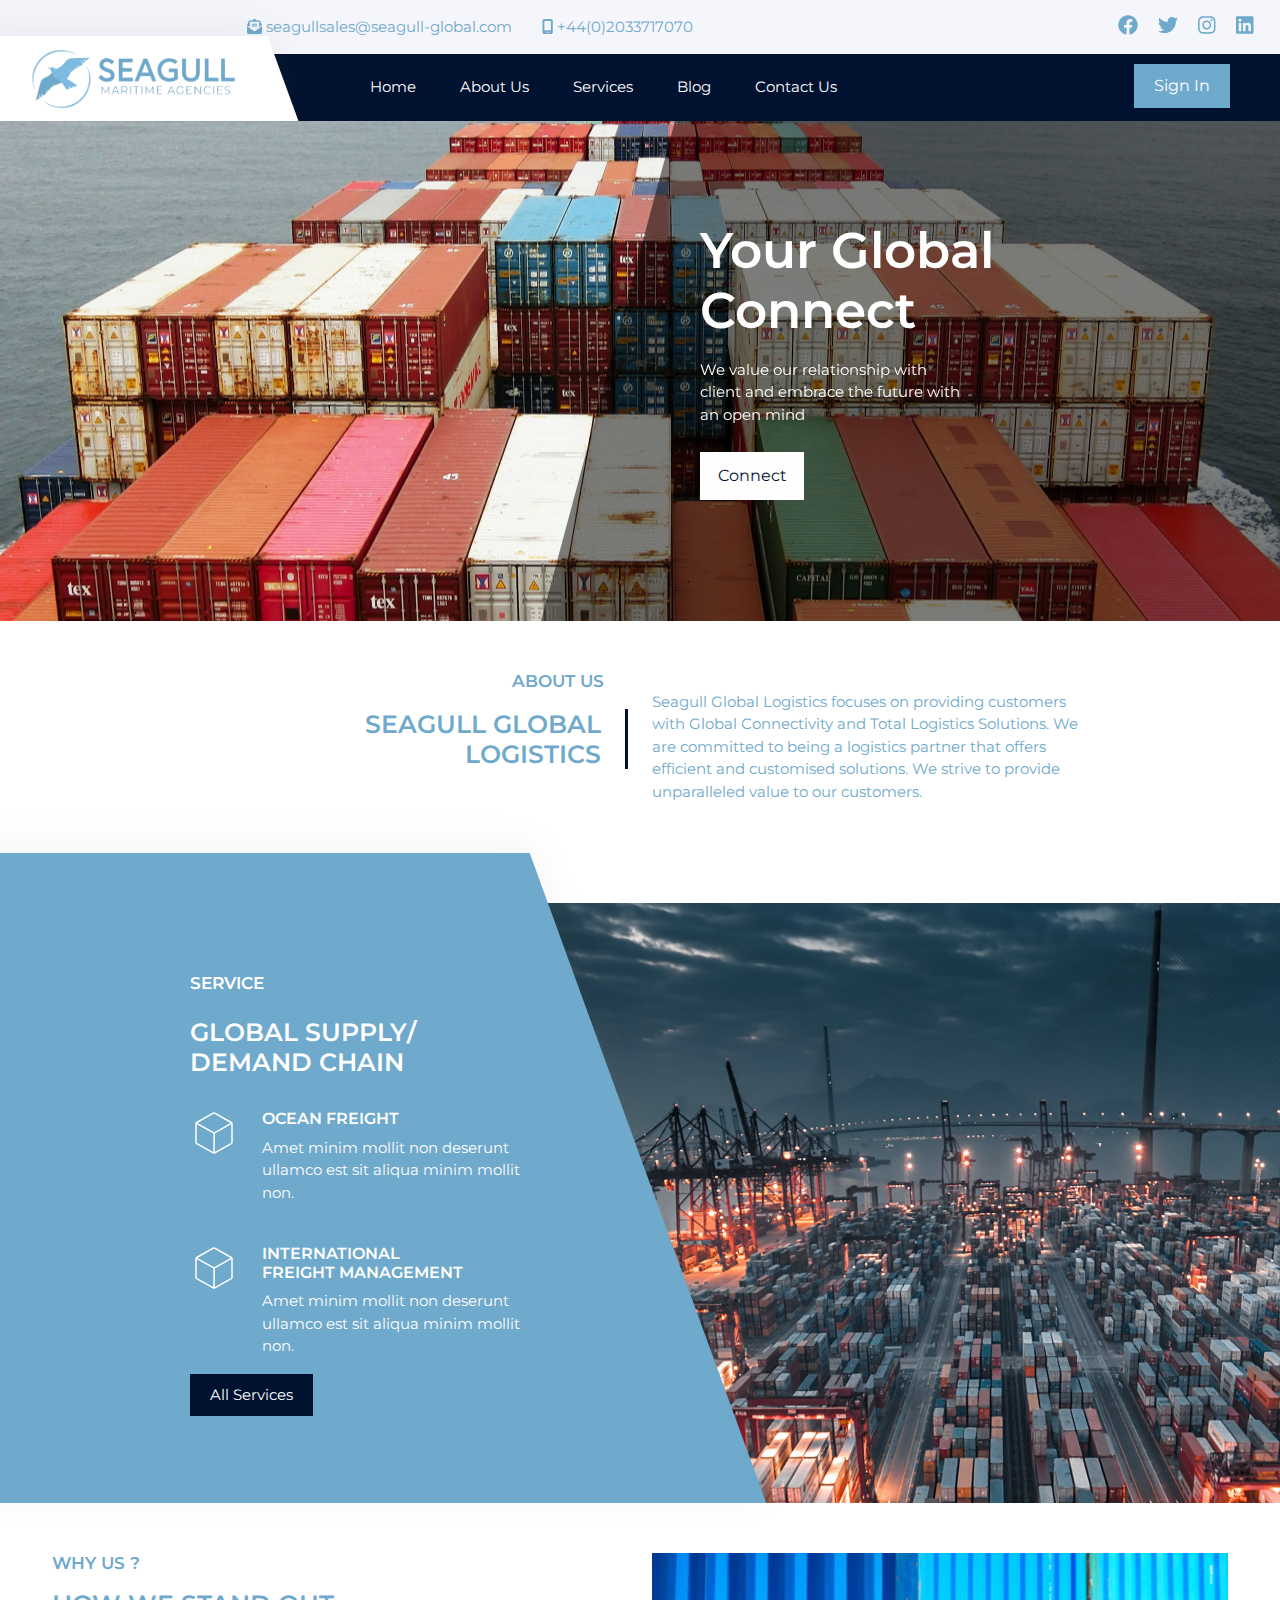
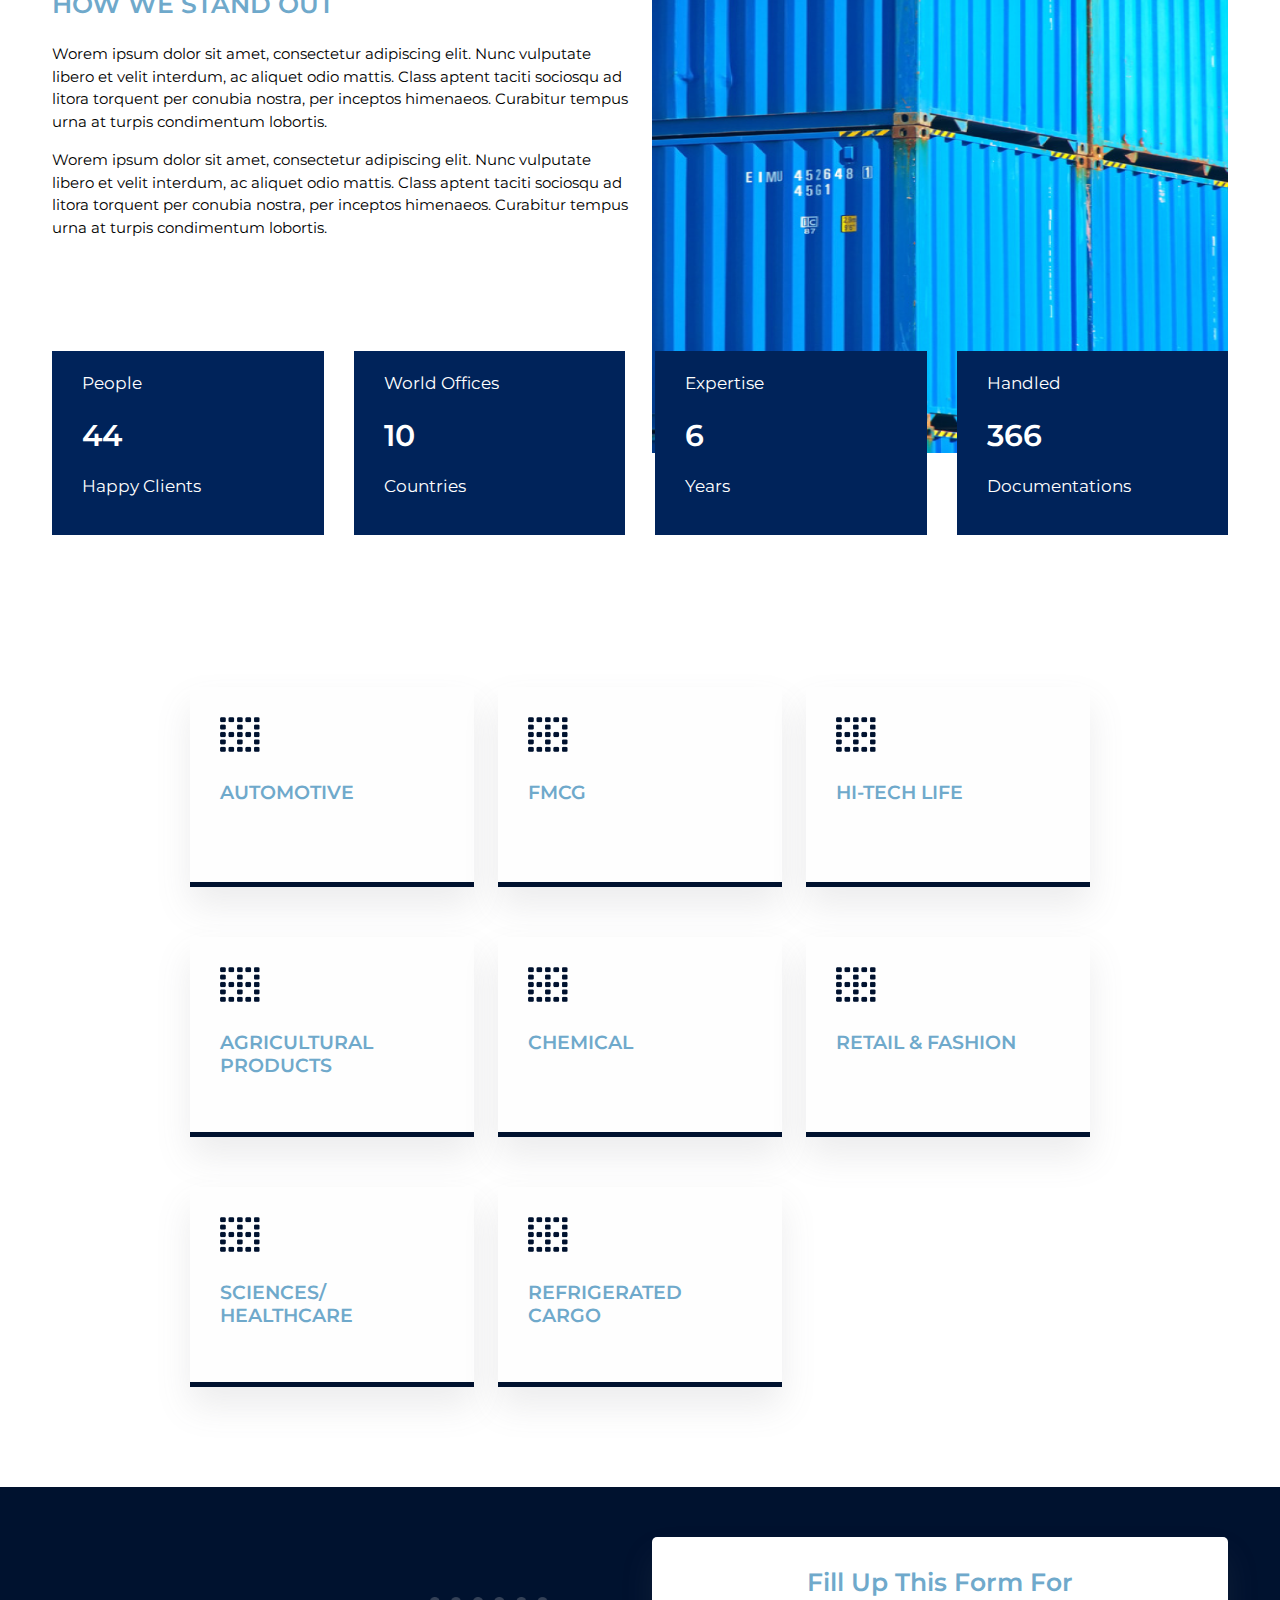
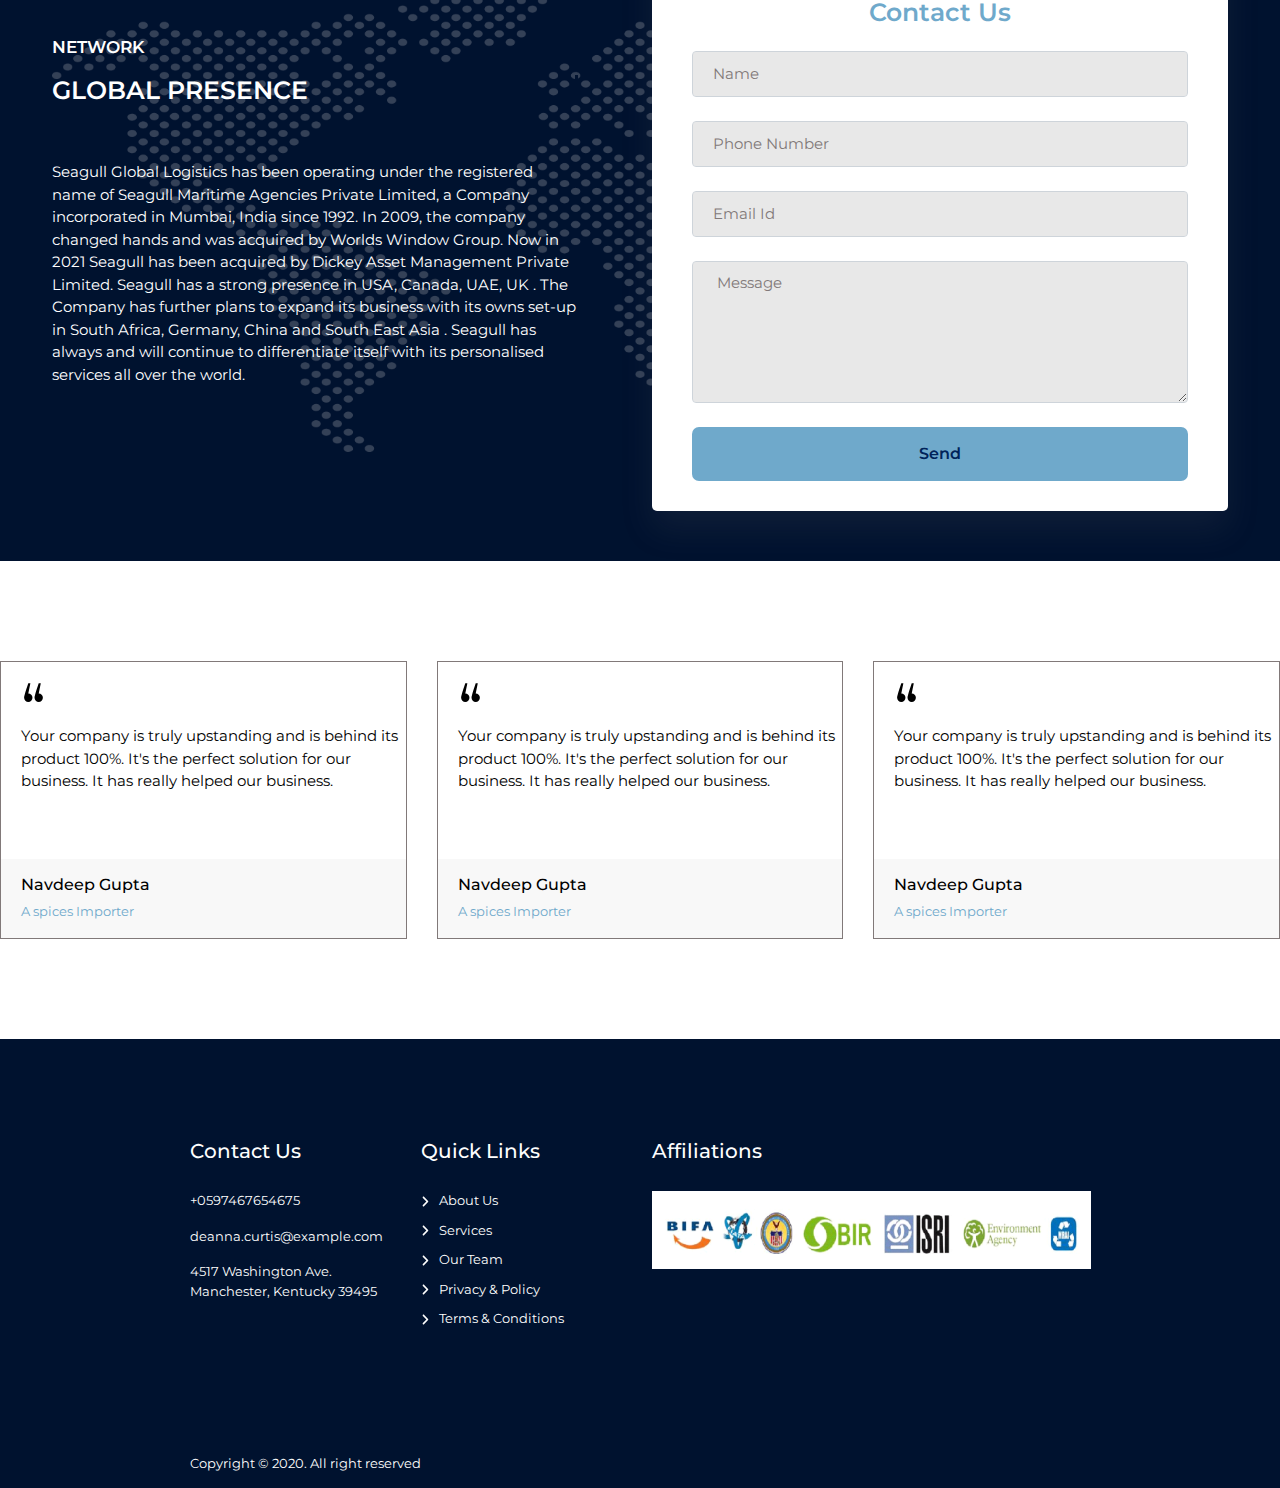
==== index.html @ 74fd2eff "Add files via upload" ====
<!doctype html>
<html lang="en">

<head>
  <title>Home</title>
  <!-- Required meta tags -->
  <meta charset="utf-8">
  <meta name="viewport" content="width=device-width, initial-scale=1">

  <!-- Bootstrap CSS -->
  <link rel="stylesheet" href="css/all.css">
  <link rel="stylesheet" href="css/style.css">
  <link rel="stylesheet" href="css/responsive.css">
  <link rel="stylesheet" href="css/bootstrap.min.css">
  <link rel="stylesheet" href="css/owl.carousel.css">
  <link rel="stylesheet" href="css/owl.carousel.min.css">
  <link rel="stylesheet" href="css/jquery.mmenu.all.css">
  <link rel="stylesheet" href="css/owl.carousel.min.css">
  <link rel="stylesheet" href="css/owl.theme.default.css">
  <link href="images/favicon.png" type="img/x-icon" rel="shortcut icon">

</head>



<body>

  <!-- header start -->
  <section class="both-header">
    <div class="tophead">
      <div class="container">
        <div class="connect">
          <ul>
            <li> <a href="mailto:seagullsales@seagull-global.com"><i class="fa-solid fa-envelope-open-text"></i> seagullsales@seagull-global.com</a></li>
            <li> <a href="tel:+44(0)2033717070"><i class="fa-solid fa-mobile-screen"></i> +44(0)2033717070 </a></li>
          </ul>
          <ul class="socials">
            <li><a href="https://www.facebook.com/seagullagencies/?show_switched_toast=0&show_invite_to_follow=0&show_switched_tooltip=0&show_podcast_settings=0&show_community_review_changes=0&show_community_rollback=0&show_follower_visibility_disclosure=0"><i class="fa-brands fa-facebook"></i></a></li>
            <li><a href="https://twitter.com/seagull_global"><i class="fa-brands fa-twitter"></i></a></li>
            <li><a href="https://www.instagram.com/seagull_global/"><i class="fa-brands fa-instagram"></i></a> </li>
            <li><a href="https://www.linkedin.com/authwall?trk=bf&trkInfo=AQGFaXAZRkBldgAAAYbjxu_YPkyp1YpJD2R4MlDMpU_d3lJ5VjP2aHRtjxZT7mrUQoLwv1u86JlX-W6aw_xCxH2N_mRxg5Z5Lpf02zAIY6GEnucHLVLNbSaOkMX6oIiwodBK0dM=&original_referer=&sessionRedirect=https%3A%2F%2Fwww.linkedin.com%2Fcompany%2Fseagull-global"><i class="fa-brands fa-linkedin"></i> </a></li>
          </ul>
        </div>
      </div>
    </div>
    <header class="header">
      <div class="header-main">
        <div class="logo">
          <a class="navbar-brand" href="index.html">
            <img src="images/logo.png">
          </a>
        </div>
        <div class="open-nav-menu">
          <span></span>
        </div>
        <div class="menu-overlay">
        </div>
        <!-- navigation menu start -->
        <nav class="nav-menu">
          <div class="close-nav-menu">
            <i class="fa-solid fa-times"></i>
          </div>
          <ul class="menu">
            <li class="menu-item">
              <a href="index.html">Home</a>
            </li>
            <!-- <li class="menu-item menu-item-has-children">
              <a href="#" data-toggle="sub-menu">Pages <i class="plus"></i></a>
              <ul class="sub-menu">
                <li class="menu-item"><a href="about.html">About Us</a></li>
              </ul>
            </li> -->
            <li class="menu-item">
              <a href="about.html">About Us</a>
            </li>
            <li class="menu-item">
              <a href="service.html">Services</a>
            </li>
            <li class="menu-item">
              <a href="blog.html">Blog</a>
            </li>
            <li class="menu-item">
              <a href="contact.html">Contact Us</a>
            </li>
            <!-- <li class="menu-item">
              <a href="career.html">Career </a>
            </li> -->
            <!-- <li class="menu-item menu-item-has-children">
              <a href="#" data-toggle="sub-menu">Pages <i class="plus"></i></a>
              <ul class="sub-menu">
                <li class="menu-item"><a href="career.html">Career</a></li>
                <li class="menu-item"><a href="job-detail.html">Career Detail</a></li>
              </ul>
            </li> -->
          </ul>
          <div class="button">
            <button class="signin">Sign In</button>
          </div>
        </nav>
        <!-- navigation menu end -->
      
      </div>
    </header>
  </section>
  <!-- header end -->


  <!-- banner_slider section start  -->
  <section class="banner_slider">
    <div id="carouselExampleSlidesOnly" class="carousel slide" data-bs-ride="carousel">
      <div class="carousel-inner">
        <div class="carousel-item active">
          <div class="bann-slide" style="background: url(images/banner-slide.png);">
            <div class="banner-text">
              <h1 class="text-white">Your Global <br> Connect</h1>
              <p>We value our relationship with client and embrace
                the future with an open mind</p>
              <button>Connect</button>
            </div>
          </div>
        </div>
        <div class="carousel-item">
          <div class="bann-slide" style="background: url(images/banner-slide.png);">
            <div class="banner-text">
              <h1 class="text-white">Your Global <br> Connect</h1>
              <p>We value our relationship with client and embrace
                the future with an open mind</p>
              <button>Connect</button>
            </div>
          </div>
        </div>
        <div class="carousel-item">
          <div class="bann-slide" style="background: url(images/banner-slide.png);">
            <div class="banner-text">
              <h1 class="text-white">Your Global <br> Connect</h1>
              <p>We value our relationship with client and embrace
                the future with an open mind</p>
              <button>Connect</button>
            </div>
          </div>
        </div>
        <div class="carousel-item">
          <div class="bann-slide" style="background: url(images/banner-slide.png);">
            <div class="banner-text">
              <h1 class="text-white">Your Global <br> Connect</h1>
              <p>We value our relationship with client and embrace
                the future with an open mind</p>
              <button>Connect</button>
            </div>
          </div>
        </div>
      </div>
    </div>
  </section>
  <!-- banner_slider section end  -->


  <!-- about section start  -->
  <section class="about">
    <div class="container">
      <div class="row">
        <div class="col-lg-6 col-md-6 col-12">
          <div class="abtleft text-center">
            <h4 class="subtitle text-end pe-4">About Us</h4>
            <h2 class="maintitle text-end pe-4">Seagull Global <br> Logistics</h2>
          </div>
        </div>

        <div class="col-lg-6 col-md-6 col-12">
          <div class="abtright">
            <p class="m-0">Seagull Global Logistics focuses on providing customers with Global Connectivity and Total
              Logistics Solutions. We are committed to being a logistics partner that offers efficient and customised
              solutions. We strive to provide unparalleled value to our customers.</p>
          </div>
        </div>
      </div>

    </div>
  </section>
  <!-- about section end  -->


  <!-- first cards section start  -->
  <!-- <section class="cards">
    <div class="container">
      <div class="row pt-5">
        <div class="col-md-4">
          <div class="item">
            <img src="images/Vector.png" />
            <h3>Mission</h3>
            <p>To be a value-based global logistics solutions provider.</p>
          </div>
        </div>
        <div class="col-md-4">
          <div class="item">
            <img src="images/Vector.png" />
            <h3>Vision</h3>
            <p>To be a value-based global logistics solutions provider.</p>
          </div>
        </div>
        <div class="col-md-4">
          <div class="item">
            <img src="images/Vector.png" />
            <h3>Values</h3>
            <p>To be a value-based global logistics solutions provider.</p>
          </div>
        </div>
      </div>
    </div>
  </section> -->
  <!-- first cards section end  -->

  <!-- service section start  -->
  <section class="service" style="background: url(images/service.png);">
    <div class="container">
      <div class="service-text">
        <h4 class="text-white pb-3">Service</h4>
        <h2 class="text-white ">Global Supply/ <br> Demand Chain</h2>
        <div class="d-flex gap-4 py-4">
          <svg xmlns="http://www.w3.org/2000/svg" width="3em" height="3em" viewBox="0 0 256 256">
            <path fill="#fff"
              d="M226.4 72.7a12.7 12.7 0 0 0-4.5-4.4l-88-49.5a12.4 12.4 0 0 0-11.8 0l-88 49.5a12.7 12.7 0 0 0-4.5 4.4a11.8 11.8 0 0 0-1.6 6v98.6a11.9 11.9 0 0 0 6.1 10.5l88 49.5a12.3 12.3 0 0 0 5.6 1.5h.6a13.7 13.7 0 0 0 5.6-1.5l88-49.5a11.9 11.9 0 0 0 6.1-10.5V78.7a12.5 12.5 0 0 0-1.6-6ZM126 25.7a4.3 4.3 0 0 1 4 0L215.9 74l-87 49.4L40.2 74ZM38 180.8a4 4 0 0 1-2-3.5V80.8l88.9 49.5l-.8 98.9Zm180 0l-85.9 48.3l.8-98.8L220 80.9v96.4a4 4 0 0 1-2 3.5Z" />
          </svg>
          <div class="title">
            <h6>Ocean Freight</h6>
            <p>Amet minim mollit non deserunt ullamco est sit aliqua minim mollit non.</p>
          </div>
        </div>
        <div class="d-flex gap-4">
          <svg xmlns="http://www.w3.org/2000/svg" width="3em" height="3em" viewBox="0 0 256 256">
            <path fill="#fff"
              d="M226.4 72.7a12.7 12.7 0 0 0-4.5-4.4l-88-49.5a12.4 12.4 0 0 0-11.8 0l-88 49.5a12.7 12.7 0 0 0-4.5 4.4a11.8 11.8 0 0 0-1.6 6v98.6a11.9 11.9 0 0 0 6.1 10.5l88 49.5a12.3 12.3 0 0 0 5.6 1.5h.6a13.7 13.7 0 0 0 5.6-1.5l88-49.5a11.9 11.9 0 0 0 6.1-10.5V78.7a12.5 12.5 0 0 0-1.6-6ZM126 25.7a4.3 4.3 0 0 1 4 0L215.9 74l-87 49.4L40.2 74ZM38 180.8a4 4 0 0 1-2-3.5V80.8l88.9 49.5l-.8 98.9Zm180 0l-85.9 48.3l.8-98.8L220 80.9v96.4a4 4 0 0 1-2 3.5Z" />
          </svg>
          <div class="title">
            <h6>International <br> Freight Management</h6>
            <p>Amet minim mollit non deserunt ullamco est sit aliqua minim mollit non.</p>
          </div>
        </div>
        <button><a href="service.html">All Services</a></button>
      </div>
    </div>
  </section>
  <!-- service section end  -->


  <!-- logo section start  -->
  <!-- <section class="logo">
    <div class="container" style="max-width: 1200px !important;">
      <div id="logo-demo" class="owl-carousel" style="display: block;">
        <div class="item">
          <div class="logo-flex">
            <img src="images/logo1.png">
          </div>
        </div>
        <div class="item">
          <div class="logo-flex">
            <img src="images/logo2.png">
          </div>
        </div>
        <div class="item">
          <div class="logo-flex">
            <img src="images/logo3.png">
          </div>
        </div>

      </div>
    </div>
  </section> -->
  <!-- logo section end  -->

  <!-- blog slider section start  -->
  <!-- <section class="blog_slider">
    <h4 class="subtitle pb-2">Blog</h4>
    <h2 class="maintitle pb-5">Laboris commodo <br> consequat</h2>
    <div id="blog-demo" class="owl-carousel" style="display: block;">
      <div class="item">
        <img src="images/blog1.png">
        <div class="text">
          <h6 class="pt-2">Finance Manager</h6>
          <h5>Lorem ipsum dolor </h5>
          <ul>
            <li> <i class="fa-solid fa-comment-dots"></i> 25</li>
            <li> <i class="fa-solid fa-eye"></i> 125k</li>
          </ul>
        </div>
      </div>
      <div class="item">
        <img src="images/blog2.png">
        <div class="text">
          <h6 class="pt-2">Finance Manager</h6>
          <h5>Lorem ipsum dolor </h5>
          <ul>
            <li> <i class="fa-solid fa-comment-dots"></i> 25</li>
            <li> <i class="fa-solid fa-eye"></i> 125k</li>
          </ul>
        </div>
      </div>
      <div class="item">
        <img src="images/blog1.png">
        <div class="text">
          <h6 class="pt-2">Finance Manager</h6>
          <h5>Lorem ipsum dolor </h5>
          <ul>
            <li> <i class="fa-solid fa-comment-dots"></i> 25</li>
            <li> <i class="fa-solid fa-eye"></i> 125k</li>
          </ul>
        </div>
      </div>
      <div class="item">
        <img src="images/blog2.png">
        <div class="text">
          <h6 class="pt-2">Finance Manager</h6>
          <h5>Lorem ipsum dolor </h5>
          <ul>
            <li> <i class="fa-solid fa-comment-dots"></i> 25</li>
            <li> <i class="fa-solid fa-eye"></i> 125k</li>
          </ul>
        </div>
      </div>
    </div>
  </section> -->
  <!-- blog slider section end  -->

  <!-- why us section start  -->
  <section class="whyus">
    <div class="container" style="max-width: 1200px !important;">
      <div class="row">
        <div class="col-lg-6 col-md-6 col-12">
          <div class="whyleft">
            <h4 class="subtitle pb-2">Why Us ?</h4>
            <h2 class="maintitle pb-3">How We Stand Out</h2>
            <p>Worem ipsum dolor sit amet, consectetur adipiscing elit. Nunc vulputate libero et velit interdum, ac aliquet odio mattis. Class aptent taciti sociosqu ad litora torquent per conubia nostra, per inceptos himenaeos. Curabitur tempus urna at turpis condimentum lobortis.
            </p>
              <p>Worem ipsum dolor sit amet, consectetur adipiscing elit. Nunc vulputate libero et velit interdum, ac aliquet odio mattis. Class aptent taciti sociosqu ad litora torquent per conubia nostra, per inceptos himenaeos. Curabitur tempus urna at turpis condimentum lobortis.</p>
          </div>
        </div>

        <div class="col-lg-6 col-md-6 col-12">
          <div class="whyright">
            <img src="images/Abstract.png" />
          </div>
        </div>
      </div>
    </div>
  </section>


  <section id="projectFacts" class="sectionClass">
    <div class="container" style="max-width: 1200px !important;">
        <div class="projectFactsWrap ">
            <div class="item wow fadeInUpBig animated animated" data-number="250 +" style="visibility: visible;">
                <p>People</p>
                <p id="number1" class="number">250 +</p>
                <p>Happy Clients</p>
            </div>
            <div class="item wow fadeInUpBig animated animated" data-number="55" style="visibility: visible;">
                <p>World Offices</p>
                <p id="number2" class="number">55</p>
                <p>Countries</p>
            </div>
            <div class="item wow fadeInUpBig animated animated" data-number="15" style="visibility: visible;">
                <p>Expertise</p>
                <p id="number3" class="number">15</p>
                <p>Years</p>
            </div>
            <div class="item wow fadeInUpBig animated animated" data-number="1500*" style="visibility: visible;">
                <p>Handled</p>
                <p id="number4" class="number">1500*</p>
                <p>Documentations</p>
            </div>
        </div>
    </div>
</section>
  <!-- why us section end  -->

  <!-- Industries section start  -->
  <!-- <section class="about">
    <div class="container">
      <div class="row">
        <div class="col-lg-6 col-md-6 col-12">
          <div class="abtleft text-center">
            <h4 class="subtitle text-end pe-4">Industries</h4>
            <h2 class="maintitle text-end pe-4">Industry <br> Verticals </h2>
          </div>
        </div>
        <div class="col-lg-6 col-md-6 col-12">
          <div class="abtright">
            <p class="m-0">Seagull Global Logistics focuses on 10 core industry verticals to provide our customers with
              tailor-made solutions to meet their requirements today and for the future. Our vertical experts combine
              the appropriate products and services from our portfolio and create solutions to meet our customer's
              business demands and maintain high standards of end-to-end integrated supply chain management.</p>
          </div>
        </div>
      </div>
    </div>
  </section> -->
  <!-- Industries section end  -->


  <!-- second cards section start  -->
  <section class="cards secCard">
    <div class="container">
      <div class="row">
        <div class="col-md-4 col-6">
          <div class="item">
            <img src="images/Vector.png" />
            <h3> Automotive</h3>
          </div>
        </div>
        <div class="col-md-4 col-6">
          <div class="item">
            <img src="images/Vector.png" />
            <h3>FMCG</h3>
          </div>
        </div>
        <div class="col-md-4 col-6">
          <div class="item">
            <img src="images/Vector.png" />
            <h3>Hi-Tech Life</h3>
          </div>
        </div>
        <div class="col-md-4 col-6">
          <div class="item">
            <img src="images/Vector.png" />
            <h3> Agricultural Products</h3>
          </div>
        </div>
        <div class="col-md-4 col-6">
          <div class="item">
            <img src="images/Vector.png" />
            <h3>Chemical</h3>
          </div>
        </div>
        <div class="col-md-4 col-6">
          <div class="item">
            <img src="images/Vector.png" />
            <h3>Retail & Fashion</h3>
          </div>
        </div>
        <div class="col-md-4 col-6">
          <div class="item">
            <img src="images/Vector.png" />
            <h3>Sciences/ <br> Healthcare</h3>
          </div>
        </div>
        <div class="col-md-4 col-6">
          <div class="item">
            <img src="images/Vector.png" />
            <h3>Refrigerated Cargo</h3>
          </div>
        </div>

      </div>
    </div>
  </section>
  <!-- second cards section end  -->


  <!-- Network section start  -->
  <section class="Network">
    <div class="container" style="max-width: 1200px !important;">
      <div class="map" style="background: url(images/map.png);">
        <div class="row">
          <div class="col-md-6 col-12">
            <div class="netText">
              <h4 class="subtitle text-white">Network</h4>
              <h2 class="maintitle text-white">Global Presence</h2>
              <p class="text-white pt-5">Seagull Global Logistics has been operating under the registered name of Seagull Maritime Agencies Private Limited, a Company incorporated in Mumbai, India since 1992. In 2009, the company changed hands and was acquired by Worlds Window Group. Now in 2021 Seagull has been acquired by Dickey Asset Management Private Limited. Seagull has a strong presence in USA, Canada, UAE, UK . The Company has further plans to expand its business with its owns set-up in South Africa, Germany, China and South East Asia . Seagull has always and will continue to differentiate itself with its personalised services all over the world.</p>
            </div>
          </div>
          <div class="col-md-6 col-12">
            <div class="query-form">
              <form>
                <h3 class="pb-3"> Fill Up This Form For <br> Contact Us</h3>
                <div class="form-group mb-4">
                  <input type="text" class="form-control" id="name" placeholder="Name">
                </div>
                <div class="form-group mb-4">
                  <input type="text" class="form-control" id="phone" placeholder="Phone Number">
                </div>
                <div class="form-group mb-4">
                  <input type="email" class="form-control" id="email" placeholder="Email Id">
                </div>
                <div class="form-group mb-4">
                  <textarea class="form-control" id="message" placeholder=" Message" rows="5"></textarea>
                </div>
                <button type="submit"><a href="contact.html">Send</a></button>
              </form>
            </div>
          </div>
        </div>
      </div>
    </div>
  </section>
  <!-- Network section end  -->

  <!-- testimonial section start  -->
  <section class="testimonial">
      <div id="testi-demo" class="owl-carousel" style="display: block;">
        <div class="item">
          <div class="testi-item">
            <span><svg xmlns="http://www.w3.org/2000/svg" width="25" height="25" viewBox="0 0 24 24"><g id="feQuoteLeft0" fill="none" fill-rule="evenodd" stroke="none" stroke-width="1"><g id="feQuoteLeft1" fill="#000"><path id="feQuoteLeft2" d="M7 21a4 4 0 0 1-4-4c0-1.473 1.333-6.14 4-14h2L7 13a4 4 0 1 1 0 8Zm10 0a4 4 0 0 1-4-4c0-1.473 1.333-6.14 4-14h2l-2 10a4 4 0 1 1 0 8Z"/></g></g></svg></span>
            <p class="parah">Your company is truly upstanding and is behind its product 100%. It's the perfect solution for our business. It has really helped our business.</p>
            <div class="author">
              <h6>Navdeep Gupta</h6>
              <p>A spices Importer</p>
            </div>
          </div>
        </div>
        <div class="item">
          <div class="testi-item">
            <span><svg xmlns="http://www.w3.org/2000/svg" width="25" height="25" viewBox="0 0 24 24"><g id="feQuoteLeft0" fill="none" fill-rule="evenodd" stroke="none" stroke-width="1"><g id="feQuoteLeft1" fill="#000"><path id="feQuoteLeft2" d="M7 21a4 4 0 0 1-4-4c0-1.473 1.333-6.14 4-14h2L7 13a4 4 0 1 1 0 8Zm10 0a4 4 0 0 1-4-4c0-1.473 1.333-6.14 4-14h2l-2 10a4 4 0 1 1 0 8Z"/></g></g></svg></span>
            <p class="parah">Your company is truly upstanding and is behind its product 100%. It's the perfect solution for our business. It has really helped our business.</p>
            <div class="author">
              <h6>Navdeep Gupta</h6>
              <p>A spices Importer</p>
            </div>
          </div>
        </div>
        <div class="item">
          <div class="testi-item">
            <span><svg xmlns="http://www.w3.org/2000/svg" width="25" height="25" viewBox="0 0 24 24"><g id="feQuoteLeft0" fill="none" fill-rule="evenodd" stroke="none" stroke-width="1"><g id="feQuoteLeft1" fill="#000"><path id="feQuoteLeft2" d="M7 21a4 4 0 0 1-4-4c0-1.473 1.333-6.14 4-14h2L7 13a4 4 0 1 1 0 8Zm10 0a4 4 0 0 1-4-4c0-1.473 1.333-6.14 4-14h2l-2 10a4 4 0 1 1 0 8Z"/></g></g></svg></span>
            <p class="parah">Your company is truly upstanding and is behind its product 100%. It's the perfect solution for our business. It has really helped our business.</p>
            <div class="author">
              <h6>Navdeep Gupta</h6>
              <p>A spices Importer</p>
            </div>
          </div>
        </div>
        <div class="item">
          <div class="testi-item">
            <span><svg xmlns="http://www.w3.org/2000/svg" width="25" height="25" viewBox="0 0 24 24"><g id="feQuoteLeft0" fill="none" fill-rule="evenodd" stroke="none" stroke-width="1"><g id="feQuoteLeft1" fill="#000"><path id="feQuoteLeft2" d="M7 21a4 4 0 0 1-4-4c0-1.473 1.333-6.14 4-14h2L7 13a4 4 0 1 1 0 8Zm10 0a4 4 0 0 1-4-4c0-1.473 1.333-6.14 4-14h2l-2 10a4 4 0 1 1 0 8Z"/></g></g></svg></span>
              <p class="parah">Your company is truly upstanding and is behind its product 100%. It's the perfect solution for our business. It has really helped our business.</p>
              <div class="author">
                <h6>Navdeep Gupta</h6>
                <p>A spices Importer</p>
              </div>
          </div>
        </div>

      </div>
  </section>
  <!-- /*testimonial section end */ -->


  <!-- /* footer section start */ -->
  <section class="footer">
    <div class="container">
      <div class="row">
        <div class="col-md-3">
          <div class="foot-item">
            <h3>Contact Us</h3>
            <p><a href="tel: +0597467654675">+0597467654675</a></p>
            <p><a href="mailto: deanna.curtis@example.com">deanna.curtis@example.com</a></p>
            <p>4517 Washington Ave. Manchester, Kentucky 39495</p>
          </div>
        </div>

        <div class="col-md-3">
          <div class="foot-item">
            <h3>Quick Links</h3>
            <ul>
              <li><i class="fa-solid fa-angle-right"></i> <a href="about.html">About Us </a></li>
              <li><i class="fa-solid fa-angle-right"></i> <a href="service.html">Services </a></li>
              <li><i class="fa-solid fa-angle-right"></i> <a href="#.html">Our Team</a></li>
              <li><i class="fa-solid fa-angle-right"></i> <a href="#.html">Privacy & Policy </a></li>
              <li><i class="fa-solid fa-angle-right"></i><a href="#.html"> Terms & Conditions </a></li>
            </ul>
          </div>
        </div>
        <div class="col-md-6">
          <div class="foot-item">
            <h3>Affiliations </h3>
            <img src="images/footer.png" />
          </div>
        </div>
      </div><!-- row end-->
  </section>
  <!-- /* footer section end */ -->


  <!-- /* copyright footer section start */ -->
  <section class="copyright">
    <div class="container">
      <div class="copytext">
        <p>Copyright © 2020. All right reserved</p>
        <!-- <p class="compatible">Compatible With: <i class="fa-solid fa-desktop"></i> <i
            class="fa-solid fa-mobile-screen-button"></i></p> -->
      </div>
    </div>
  </section>
  <!-- /* copyright  footer section end */ -->


  <script src="js/bootstrap.min.js"></script>
  <script src="js/all.js"></script>
  <script src="js/main.js"></script>
  <script src="js/owl.carousel.min.js"></script>
  <script src="js/jquery.js"></script>
  <script src="js/owl.carousel.min.js"></script>
  <script src="js/script.js"></script>
  <script src="js/counter.js"></script>

  <!-- logo-->
  <!-- <script>
    $("#logo-demo").owlCarousel({
      loop: true,
      margin: 20,
      nav: false,
      responsiveClass: true,
      responsive: {
        0: {
          items: 1,
          loop: true
        },
        600: {
          items: 3,
          autoplay: true,
          autoplayTimeout: 3000,
        },
        1000: {
          items: 6,
        }
      }
    })
  </script> -->


  

  <!-- testimonial-->
  <script>
    $("#testi-demo").owlCarousel({
      loop: true,
      margin: 30,
      // nav: true,
      responsiveClass: true,
      dots: true,
     autoplay: true,
      autoplayTimeout: 3000,
      autoplayHoverPause: true,
      responsive: {
        0: {
          items: 1,
        },
        600: {
          items: 1,
          nav: false
        },
        1000: {
          items: 3,
          loop: true
        }
      }
    })
  </script>



</body>

</html>
---- css/style.css ----
@import url('https://fonts.googleapis.com/css2?family=Montserrat:wght@500&display=swap');

* {
    margin: 0;
    padding: 0;
    box-sizing: border-box;
}

a {
    text-decoration: none !important;
    font-size: 15px;
}

.container {
    max-width: 925px !important;
}

p {
    color: #6FA9CB;
    font-size: 15px;
}

body {
    overflow-x: hidden !important;
    font-family: 'Montserrat' !important;
    color: #6FA9CB !important;
}

h4.subtitle {
    font-size: 17px;
    color: #6FA9CB;
    font-weight: 600;
    text-transform: uppercase;
    padding-bottom: 10px;
}

h2.maintitle {
    color: #6FA9CB;
    font-size: 25px;
    font-weight: 600;
    text-transform: uppercase;
    border-right: 3px solid #00122F;
}

.color {
    color: #00235A !important;
}

/*====== header css start ======*/
.both-header .tophead {
    background: #F5F6FB;
    padding: 15px;
}
.both-header .tophead .container{
    max-width: 1400px !important;
}
.both-header .tophead ul {
    display: flex;
    gap: 30px;
    margin: 0 0 0 220px;
    padding: 0;
    align-items: center;
}

.both-header .tophead ul.socials {
    gap: 20px;
}
.both-header .tophead ul.socials li svg {
    font-size: 20px;
}
.both-header .tophead ul.socials li{
    cursor: pointer;
}
.both-header .tophead ul li {
    list-style: none;
    display: flex;
    align-items: center;
    gap: 10px;
}
.both-header .tophead ul li a{
    color: #6FA9CB;
}
.both-header .tophead .connect {
    display: flex;
    align-items: center;
    justify-content: space-between;
}

/* 
.main-header {
    background: #00122F;
    position: relative;
} */

.both-header ul.navbar-nav {
    gap: 30px;
    padding: 15px 0;
}

.both-header ul.navbar-nav li.nav-item a.nav-link {
    color: #FEFEFE;
}

.both-header a.navbar-brand {
    background: #fff;
    box-shadow: 0px -8px 36px rgb(111 109 113 / 8%);
    width: 300px;
    height: 85px;
    transform: skew(20deg);
    position: absolute;
    left: -17px;
    bottom: -34px;
}
section.both-header .header nav.nav-menu{
    width: 100%;
    display: flex;
    justify-content: space-between;
}
.both-header a.navbar-brand img {
    width: 250px;
    transform: skew(-20deg);
    margin: 0 auto;
    display: block;
}

.both-header button.signin {
    background: #6FA9CB;
    color: #FEFEFE;
    padding: 10px 20px;
    border: #6FA9CB;
}

/* .header{
	position: absolute;
	width: 100%;
	left:0;
	top:0;
	z-index: 99;
	padding: 15px;
} */
.header-main {
    background-color: #00122F;
    display: flex;
    gap: 150px;
    align-items: center;
    padding: 10px 50px 10px 0;
}

.header .logo {
    padding: 0 15px;
    position: relative;
}

.header .nav-menu ul {
    margin: 0;
    padding-left: 0;
}

.header .menu>.menu-item {
    display: inline-block;
    margin-left: 40px;
    position: relative;
}

.header .menu>.menu-item>a {
    display: block;
    padding: 12px 0;
    font-size: 15px;
    color: #fff;
    text-transform: capitalize;
    transition: all 0.3s ease;
}

.header .menu>.menu-item>a .plus {
    display: inline-block;
    height: 12px;
    width: 12px;
    position: relative;
    margin-left: 5px;
    pointer-events: none;
}

.header .menu>.menu-item>a .plus:before,
.header .menu>.menu-item>a .plus:after {
    content: '';
    position: absolute;
    box-sizing: border-box;
    left: 50%;
    top: 50%;
    background-color: #fff;
    height: 1px;
    width: 70%;
    transform: translate(-50%, -50%);
    transition: all 0.3s ease;
}

.header .menu>.menu-item:hover>a .plus:before,
.header .menu>.menu-item:hover>a .plus:after {
    background-color: #FF5E14;
}

.header .menu>.menu-item>a .plus:after {
    transform: translate(-50%, -50%) rotate(-90deg);
}

.header .menu>.menu-item>.sub-menu>.menu-item>a:hover,
.header .menu>.menu-item:hover>a {
    color: #FF5E14;
}

.header .menu>.menu-item>.sub-menu {
    box-shadow: 0 0 10px rgba(0, 0, 0, 0.2);
    width: 220px;
    position: absolute;
    left: 0;
    top: 100%;
    background-color: #ffffff;
    padding: 10px 0;
    border-bottom: 5px solid #00122F;
    transform: translateY(10px);
    transition: all 0.3s ease;
    opacity: 0;
    visibility: hidden;
    z-index: 99;
}

@media(min-width: 992px) {
    .header .menu>.menu-item-has-children:hover>.sub-menu {
        transform: translateY(0);
        opacity: 1;
        visibility: visible;
    }

    .header .menu>.menu-item-has-children:hover>a .plus:after {
        transform: translate(-50%, -50%) rotate(0deg);
    }
}

.header .menu>.menu-item>.sub-menu>.menu-item {
    display: block;
}

.header .menu>.menu-item>.sub-menu>.menu-item>a {
    display: block;
    padding: 10px 20px;
    font-size: 14px;
    color: #00122F;
    transition: all 0.3s ease;
    text-transform: capitalize;
}

.header .open-nav-menu {
    height: 34px;
    width: 40px;
    margin-right: 15px;
    display: none;
    align-items: center;
    justify-content: center;
    cursor: pointer;
}

.header .open-nav-menu span {
    display: block;
    height: 3px;
    width: 24px;
    background-color: #fff;
    position: relative;
}

.header .open-nav-menu span:before,
.header .open-nav-menu span:after {
    content: '';
    position: absolute;
    left: 0;
    width: 100%;
    height: 100%;
    background-color: #fff;
    box-sizing: border-box;
}

.header .open-nav-menu span:before {
    top: -7px;
}

.header .open-nav-menu span:after {
    top: 7px;
}

.header .close-nav-menu {
    height: 40px;
    width: 40px;
    background-color: #ffffff;
    margin: 0 15px 0 auto;
    cursor: pointer;
    display: none;
    align-items: center;
    justify-content: center;
}

.header .close-nav-menu img {
    width: 16px;
}


@media(max-width: 991px) {
    .header .menu-overlay {
        position: fixed;
        z-index: 999;
        background-color: rgba(0, 0, 0, 0.5);
        left: 0;
        top: 0;
        height: 100%;
        width: 100%;
        visibility: hidden;
        opacity: 0;
        transition: all 0.3s ease;
    }

    .header .menu-overlay.active {
        visibility: visible;
        opacity: 1;
    }

    .header .nav-menu {
        position: fixed;
        left: -280px;
        visibility: hidden;
        width: 280px;
        height: 100%;
        top: 0;
        overflow-y: auto;
        background-color: #222222;
        z-index: 1000;
        padding: 15px 0;
        transition: all 0.5s ease;
    }

    .header .nav-menu.open {
        visibility: visible;
        left: 0px;
    }

    .header .menu>.menu-item {
        display: block;
        margin: 0;
    }

    .header .menu>.menu-item-has-children>a {
        display: flex;
        justify-content: space-between;
        align-items: center;
    }

    .header .menu>.menu-item>a {
        color: #ffffff;
        padding: 12px 15px;
        border-bottom: 1px solid #333333;
    }

    .header .menu>.menu-item:first-child>a {
        border-top: 1px solid #333333;
    }

    .header .menu>.menu-item>a .plus:before,
    .header .menu>.menu-item>a .plus:after {
        background-color: #ffffff;
    }

    .header .menu>.menu-item-has-children.active>a .plus:after {
        transform: translate(-50%, -50%) rotate(0deg);
    }

    .header .menu>.menu-item>.sub-menu {
        width: 100%;
        position: relative;
        opacity: 1;
        visibility: visible;
        border: none;
        background-color: transparent;
        box-shadow: none;
        transform: translateY(0px);
        padding: 0px;
        left: auto;
        top: auto;
        max-height: 0;
        overflow: hidden;
    }

    .header .menu>.menu-item>.sub-menu>.menu-item>a {
        padding: 12px 45px;
        color: #ffffff;
        border-bottom: 1px solid #333333;
    }

    .header .close-nav-menu,
    .header .open-nav-menu {
        display: flex;
        margin-right: 0;
    }
}


/*====== header css end ======*/


/*====== banner_slider css start ======*/
section.banner_slider .bann-slide {
    max-height: 100%;
    height: 500px;
    background-position: 50% 50% !important;
}

section.banner_slider .banner-text {
    width: 50%;
    margin: 0 0 0 auto;
    display: flex;
    flex-direction: column;
    position: relative;
    padding: 100px 60px;
}

section.banner_slider .banner-text:after {
    content: "";
    position: absolute;
    background: #000;
    opacity: 0.5;
    left: -5%;
    top: 0;
    width: 900px;
    height: 500px;
    z-index: 9;
    transform: skew(-15deg);
    /* filter: blur(3px); */
}

section.banner_slider .banner-text h1 {
    z-index: 10;
    font-size: 50px;
    font-weight: 600;
}

section.banner_slider .banner-text p {
    color: #fff;
    width: 50%;
    padding: 10px 0;
    z-index: 10;
}

section.banner_slider button {
    background: #FEFEFE;
    border: 2px solid #FEFEFE;
    color: #00122F;
    width: 20%;
    padding: 10px;
    z-index: 10;
}

/*====== banner_slider css end ======*/


/*====== about css start ======*/
section.about {
    padding: 50px 0;
}

section.about .abtright {
    padding-top: 20px;
}

section.abt-banner .bann-slide .banner-text button {
    width: 25%;
    cursor: pointer;
}

/*====== about css end ======*/

/*====== cards css end ======*/
section.cards .item {
    box-shadow: 0px 19px 33px rgb(111 109 113 / 13%);
    background: #FEFEFE;
    padding: 30px 30px 0px 30px;
    border-bottom: 5px solid #00122F;
    cursor: pointer;
    position: relative;
}

section.cards .item:after {
    display: block;
    content: '';
    border-bottom: solid 5px #FF5E14;
    transform: scaleX(0);
    transition: transform 250ms ease-in-out;
    position: absolute;
    top: 100%;
    z-index: 9;
    width: 100%;
    left: 0%;

}

section.cards .item:hover:after {
    transform: scaleX(1);
    transform-origin: 0% 50%;
}

section.cards .item:hover h3 {
    color: #00122F;
}

section.cards .item:hover p {
    color: #00122F;
}

section.cards .item img {
    width: 40px;
}

section.cards .item h3 {
    color: #6FA9CB;
    font-size: 19px;
    text-transform: uppercase;
    font-weight: 600;
    padding-top: 30px;
}

section.secCard .item {
    height: 200px;
    margin-bottom: 50px;
}

/*====== cards css end ======*/

/*====== service css start ======*/
section.service {
    height: 600px;
    margin-top: 50px;
}

section.service .service-text {
    position: relative;
    z-index: 9;
    padding: 70px 0;
}

section.service .service-text h4 {
    font-size: 17px;
    font-weight: 600;
    text-transform: uppercase;
}

section.service .service-text h2 {
    font-size: 25px;
    font-weight: 600;
    text-transform: uppercase;
}

section.service .service-text:after {
    content: "";
    position: absolute;
    background: #6FA9CB;
    left: -49%;
    top: -50px;
    width: 900px;
    height: 650px;
    z-index: -1;
    transform: skew(20deg);
    box-shadow: 0px -8px 36px rgba(111, 109, 113, 0.08);
}

section.service .service-text button {
    background: #00122F;
    padding: 10px 20px;
    font-size: 15px;
    border: #00122F;
}

section.service .service-text button a {
    color: #FEFEFE;
}

section.service .service-text .title h6 {
    text-transform: uppercase;
    color: #FEFEFE;
    font-weight: 600;
}

section.service .service-text .title p {
    color: #FEFEFE;
    width: 50%;
}

/*====== service css end ======*/

/*====== whyus css start ======*/
section.whyus{
    padding: 50px 0;
}
section.whyus h2.maintitle{
border: unset;
}
section.whyus p{
    color: #000;
}
section.whyus .whyright img {
    width: 100%;
    height: 500px;
}
section#projectFacts{
    transform: translate(0px, -152px);
}
.projectFactsWrap {
    display: grid;
    grid-template-columns: repeat(4,1fr);
    grid-column-gap: 30px;
    grid-row-gap: 0px;
}
.projectFactsWrap .item {
    background: #00235A;
    padding: 20px 30px;
}
.projectFactsWrap .item p {
    color: #fff;
    font-size: 17px;
}
.projectFactsWrap .item .number{
    font-size: 30px;
    font-weight: 600;
}
/*====== whyus css end ======*/



/*====== logo css start ======
 section.logo {
    background: #00122F;
    padding: 50px 0;
}
section.logo .logo-flex {
    display: flex;
    align-items: center;
    justify-content: space-between;
} 
section.logo .logo-flex img {
    width: 200px;
    filter: invert(60%) sepia(69%) saturate(4%) hue-rotate(26deg) brightness(209%) contrast(109%);
    cursor: pointer;
} 
/*====== logo css end ======*/


/*====== blog slider css start ======*/
section.blog_slider {
    padding: 100px 0px 0 300px;
}

section.blog_slider .item {
    box-shadow: 0px 19px 33px rgb(111 109 113 / 13%);
    cursor: pointer;
}

section.blog_slider .owl-stage-outer {
    padding-bottom: 50px;
}

section.blog_slider .item h6 {
    text-transform: uppercase;
    font-weight: 600;
    font-size: 15px;
}

section.blog_slider .item h5 {
    text-transform: uppercase;
    font-weight: bolder;
}

section.blog_slider .item .text {
    padding: 20px 30px;
}

section.blog_slider .item ul {
    display: flex;
    padding-left: 0;
    gap: 30px;
    margin: 0;
}

section.blog_slider .item ul li {
    list-style: none;
    align-items: center;
    display: flex;
    gap: 10px;
}

section.blog_slider .item ul li svg {
    font-size: 20px;
}

section.blog_slider .owl-nav {
    position: relative;
}

section.blog_slider button.owl-prev {
    position: absolute;
    background: #FF5E14 !important;
    width: 30px;
    height: 40px;
    left: 0;
    transform: translate(0px, -300px);
}

section.blog_slider button.owl-next {
    position: absolute;
    background: #FF5E14 !important;
    width: 30px;
    height: 40px;
    right: 0;
    transform: translate(0px, -300px);
}

section.blog_slider button svg {
    color: #fff;
    font-size: 20px;
}

/*====== blog slider css end ======*/


/*====== Network css end ======*/
section.Network {
    background: #00122F;
    margin-top: 50px;
    padding: 50px 0;
}

section.Network .map {
    background-repeat: no-repeat !important;
    background-size: contain !important;
    background-position: 50% 50% !important;
}

section.Network .netText {
    padding: 100px 50px 0 0;
}

section.Network .query-form {
    width: 100%;
    background-color: #fff;
    box-shadow: 0px 19px 33px rgb(111 109 113 / 13%);
    padding: 30px 40px;
    border-radius: 5px;
}

section.Network .query-form form h3 {
    text-align: center;
    font-size: 25px;
    font-weight: 600;
}

section.Network .query-form form label {
    font-size: 16px;
    padding-bottom: 5px;
}
section.Network .query-form form .form-control{
   background-color: #E8E8E8;
   padding: 10px 20px;
}
section.Network .query-form form .form-control::placeholder{
    font-size: 15px;
    color: #817979;
}
section.Network .query-form form .form-control:focus {
    box-shadow: 0 0 0 0.1rem rgb(0 18 47);
}
section.Network .query-form form button{
    background: #6FA9CB;
    padding: 15px 30px;
    border: #6FA9CB;
    border-radius: 7px;
    width: 100%;
}
section.Network .query-form form button a{
    color: #00235A;
    font-size: 16px;
    font-weight: 600;
}
/*====== Network css end ======*/



/*====== testimonial css start ======*/
section.testimonial {
    padding: 100px 0;
}

section.testimonial .item {
    background-position: 50% 50%;
    background-repeat: no-repeat;
    background-size: cover;
    position: relative;
}

section.testimonial .testi-item {
    background: #fff;
    border: 1px solid #817979;
    cursor: pointer;
}

section.testimonial .testi-item span {
    padding: 18px 20px 0;
    display: inline-block;
}

section.testimonial .testi-item p.parah {
    color: #000;
    padding: 20px 0px 50px 20px;
}

section.testimonial .testi-item h6 {
    font-weight: 500;
    color: #000;
    padding-top: 15px;
}
section.testimonial .testi-item .author {
    background: #F8F8F8;
    padding: 1px 20px;
}
section.testimonial .testi-item .author p{
    font-size: 13px;
}
section.testimonial .testi-item:hover .author{
    background-color:  #6FA9CB;
}
section.testimonial .testi-item:hover .author p{
    color: #00235A;
}
section.testimonial .owl-dots {
    position: absolute;
    top: 73%;
    left: 85%;
    display: none;
}

section.testimonial button.owl-dot {
    padding: 0 !important;
    font: inherit;
    width: 8px;
    height: 8px;
    margin-right: 10px;
    background-color: #000;
}

section.testimonial button.owl-dot.active {
    background: #000 !important;
    width: 30px;
    height: 8px;
}

/*====== testimonial css end ======*/


/*======  footer css start ======*/
section.footer {
    background: #00122F;
    padding: 100px 0;
}

section.footer .foot-item h3 {
    color: #FEFEFE;
    font-size: 20px;
    padding-bottom: 20px;
}

section.footer .foot-item button {
    background: #FF5E14;
    color: #FEFEFE;
    border: 1px solid #FF5E14;
    padding: 10px 30px;
    transition: all 0.3s ease;
}

section.footer .foot-item button:hover {
    border: 1px solid #FF5E14;
    background-color: transparent;
}

section.footer .foot-item ul {
    margin: 0;
    padding: 0;
}

section.footer .foot-item ul li {
    color: #FEFEFE;
    list-style: none;
    padding-bottom: 10px;
    font-size: 13px;
    display: flex;
    align-items: center;
    gap: 10px;
}

section.footer .foot-item ul li a {
    color: #FEFEFE;
    font-size: 13px;
    transition: all 0.3s ease;
}

section.footer .foot-item ul li a:hover {
    color: #FF5E14;
}

section.footer .foot-item p {
    color: #FEFEFE;
    font-size: 13px;
}

section.footer .foot-item p a {
    color: #FEFEFE;
    font-size: 13px;
}
section.footer .foot-item img{
    width: 100%;
}
section.copyright {
    background: #00122F;
    padding: 15px 0;
}

section.copyright .copytext {
    display: flex;
    align-items: center;
    justify-content: space-between;
}

section.copyright .copytext p {
    color: #FEFEFE;
    font-size: 13px;
    font-weight: normal;
    margin: 0;
}

section.copyright .copytext p.compatible {
    display: flex;
    align-items: center;
    gap: 20px;
}

/*====== footer css end ======*/
/*=====================/
    Index page css end
 /====================*/



/*===================/
    About us page css
 /=================*/
section.abt-banner .bann-slide .banner-text {
    margin: auto 0 0 0;
    padding: 100px 0px 0 0;
}

section.abt-banner .banner-text:after {
    transform: skew(20deg);
    /* filter: blur(8px); */
    /* opacity: 0.1; */
    left: -100%;
}

section.abt-banner .banner-text p {
    color: #F5F5F5;
    width: 80%;
    padding: 10px 0;
}

section.team {
    background: #00235A;
    padding: 50px 0;
}

section.team h2 {
    color: #FEFEFE;
}

section.team h4 {
    color: #FEFEFE;
}

section.team p.parah {
    color: #FEFEFE;
    width: 50%;
    margin: 0 auto;
    padding-top: 10px;
}

section.team .person-card {
    background: #FEFEFE;
    margin-bottom: 20px;
    cursor: pointer;
}

section.team .person-card img {
    width: 100%;
}

section.team .person-card .card-text {
    padding: 20px 30px;
}

section.team .person-card .card-text h3 {
    text-transform: uppercase;
    font-size: 17px;
    font-weight: 600;
}
section.team button {
    background: #00122F;
    padding: 15px 40px;
    font-size: 15px;
    border: #00122F;
    margin: 40px auto 0;
    display: block;
    border-radius: 8px;
}
section.team button a{
    color: #fff;
}
section.abt-content {
    padding: 100px 0 0 0;
}

h2.border-org {
    border-right: 3px solid #FF5E14;
}

section.secCard .org-border {
    border-bottom: 5px solid #FF5E14;
}

section.secCard .item.org-border:hover {
    border-bottom: 5px solid #00122F;
}

/*===================/
    career page css
 /=================*/
section.career {
    padding: 100px 0;
}

section.career p.parah {
    width: 50%;
    margin: 0 auto;
    display: block;
}

section.career .career-card {
    box-shadow: 0px 19px 33px rgb(111 109 113 / 13%);
    background: #FEFEFE;
    padding: 30px;
    display: flex;
    align-items: center;
    justify-content: space-between;
    margin-bottom: 50px;
    cursor: pointer;
}

section.career .career-card h5 {
    font-weight: 600;
    padding-bottom: 10px;
}

section.career .career-card button {
    background: #FF5E14;
    border: unset;
    padding: 10px 30px;
    font-size: 15px;
}

section.career .career-card button a {
    color: #FEFEFE;
}

section.career .career-card ul {
    display: flex;
    align-items: center;
    gap: 30px;
    padding: 0;
}

section.career .career-card ul li {
    list-style: none;
    color: #00235A;
}

section.logo .logo-map {
    background: url(images/map.png);
    background-position: 50% 50% !important;
    background-repeat: no-repeat !important;
    background-size: cover !important;
    padding: 50px 0;
}




/*===================/
    blog page css
 /=================*/
section.blog {
    padding: 100px 0;
}

section.blog .tube-bann {
    position: relative;
}

section.blog .tube-bann img {
    width: 100%;
}

section.blog .tube-bann svg {
    font-size: 100px;
    color: rgba(254, 254, 254, 0.8);
    position: absolute;
    left: 45%;
    top: 39%;
}

section.blog .blog-content {
    padding: 30px 0;
}

section.blog .blog-card {
    display: flex;
    box-shadow: 0px 19px 33px rgb(111 109 113 / 13%);
    background: #fff;
    padding: 15px;
    gap: 30px;
    margin-bottom: 50px;
    cursor: pointer;
}

section.blog .blog-card img {
    width: 100%;
    height: 250px;
}

section.blog .blog-card .box-text .descrip {
    border-bottom: 3px solid #EBE9ED;
    padding: 20px 0;
}

section.blog .blog-card .author {
    display: flex;
    gap: 20px;
    padding-top: 10px;
}

section.blog .blog-card .author p {
    width: 70%;
}

section.blog .blog-card .author img.writer {
    width: 50px !important;
    height: 50px !important;
    border-radius: 50%;
}

section.blog .blog-card .author svg {
    font-size: 20px;
    color: #6F6D71;
    padding-left: 10px;
}

.blog-paginatn .pagination {
    width: 100%;
    align-items: center;
    justify-content: space-evenly;
}

.blog-paginatn .pagination .page-item.active .page-link {
    background-color: #fff;
    color: #FF5E14;
}

.blog-paginatn nav ul li .page-link {
    border: unset;
}

.blog-paginatn nav ul li a.page-link {
    color: #6F6D71;
    font-size: 17px;
}

.blog-paginatn nav ul li a.page-link:focus {
    box-shadow: unset;
}

.blog-paginatn nav ul li a.button {
    background: #FF5E14;
    color: #FEFEFE;
    border-radius: unset !important;
    padding: 10px 30px;
    display: flex;
    align-items: center;
    gap: 10px;
    font-size: 15px;
}



/*===================/
    blog page css
 /=================*/
section.blog-detail .detail-bann img {
    width: 100%;
}

section.blog-detail .detail-content {
    padding: 50px;
}

section.blog-detail .detail-content p.secparah {
    padding: 0px 0px 0px 40px;
    border-left: 3px solid #F64F59;
    margin: 50px;
    color: #010101;
    font-weight: 600;
}


/*===================/
    service page css
 /=================*/
section.service-page {
    padding-bottom: 100px;
}

section.service-page .top-content {
    text-align: center;
    padding: 50px 0;
}

section.service-page .top-content svg {
    color: #FF5E14;
    font-size: 30px;
    margin: 15px 0;
}

section.service-page .top-content h5 {
    color: #FF5E14;
    font-size: 17px;
    text-transform: uppercase;
    font-weight: 600;
}

section.service-page h4 {
    text-transform: uppercase;
    font-size: 18px;
    font-weight: 600;
}

section.service-page .top-content ul {
    padding: 10px 0 0;
    width: 33%;
    margin: 0 auto;
}

section.service-page .top-content ul li {
    color: #00235A;
    font-size: 13px;
}

section.service-page ul.org-list li {
    color: #FF5E14;
    font-size: 13px;
}


/*===================/
    contact us page css
 /=================*/
section.form {
    padding: 50px 0;
}
section.form form .form-control {
    background: #F5F6FB;
    border: #F5F6FB;
    padding: 15px 20px;
}

section.form form .form-control:focus {
    box-shadow: 0 0 0 0.1rem rgb(0 35 90);
}

section.form form .form-control::placeholder {
    color: #6F6D71;
    font-size: 15px;
}

section.form form .form-control:focus::placeholder {
    color: #00235A;
}

section.form form .icon {
    transform: translate(860px, -39px);
    color: #00235A;
}

section.form button {
    background: #00235A;
    border: #00235A;
    color: #FEFEFE;
    padding: 15px 50px;
    margin: 50px auto;
    display: block;
}

section.map-location {
    padding-bottom: 100px;
}

section.map-location .logo_add {
    background: #EAF7FF;
    padding: 20px 0;
    display: flex;
    justify-content: center;
        align-items: center;
    gap: 20px;
}
section.map-location .logo_add img {
    width: 100px;
}
section.map-location .logo_add p{
color: #000;
padding-top: 10px;
}
section.map-location .add_detail {
    display: grid;
    grid-template-columns: repeat(3,1fr);
    grid-column-gap: 30px;
    grid-row-gap: 0px;
}
section.map-location .add_detail .block{
    background-color: #00235A;
    padding: 40px 20px;
    text-align: center;
}
section.map-location .add_detail .block h6{
    padding-bottom: 15px;
    color: #AFE0FC;
    font-size: 20px;
}
section.map-location .add_detail .block p{
    margin: 0; 
}

section.map-location .add_detail .block p a{
    color: #AFE0FC;
}
/*===================/
    job detail page css
 /=================*/
.detail-page {
    padding: 50px 0;
}

.detail-page .profile img {
    width: 100%;
}

.detail-page .profile img.logo {
    border: 1px solid #CCCCCC;
    transform: translate(40px, -56px);
    width: 100px;
    height: 100px;
    border-radius: 10px;
    padding: 10px;
    background: #fff;
}

.detail-page .home-banner {
    padding: 0;
}

.detail-page .heading {
    justify-content: space-between;
}

.detail-page .heading .left h2 {
    font-size: 25px;
    font-weight: 600;
    text-transform: uppercase;
}

.detail-page .heading .left p {
    color: #6FA9CB;
    font-size: 17px;
    padding: 0;
    margin: 0;
}

.detail-page .heading .left span {
    font-size: 14px;
    color: #6FA9CB;
    padding-right: 15px;
}

.detail-page .heading .left span.green {
    color: #FF5E14;
    margin-bottom: 5px;
}

.detail-page .heading .right button {
    background: #00122F;
    border: #00122F;
    color: #fff;
    padding: 8px 20px;
    border-radius: 8px;
    font-size: 15px;
}

.detail-page .heading .right .apply {
    background: #FF5E14;
}

.detail-page .heading .right {
    display: flex;
    align-items: flex-start;
    gap: 10px;
}

.detail-page .heading .right h6 i {
    padding-right: 10px;
    font-size: 20px;
}

.detail-page .leftside h2 {
    padding: 30px 0 10px;
    font-size: 25px;
    font-weight: 600;
    text-transform: uppercase;
}

.detail-page .leftside .about {
    border: 1px solid #9A9A9A;
    padding: 10px 30px 30px;
    border-radius: 10px;
    margin-top: 50px;
}

.detail-page .rigthside .top {
    border: 1px solid #9A9A9A;
    padding: 20px 20px 0;
    border-radius: 10px;
    margin-bottom: 40px;
}

.detail-page .rigthside .top .flex {
    display: flex;
    gap: 10px;
    padding-bottom: 20px;
}

.detail-page .rigthside .top .flex span {
    background: #9A9A9A;
    width: 30px;
    height: 30px;
    border-radius: 50%;
    text-align: center;
    line-height: 31px;
}

.detail-page .rigthside .top h5 {
    color: #000;
}

.detail-page .rigthside .top .flex span svg {
    color: #000;
}

.detail-page .rigthside .top .flex .text h6 {
    color: #000;
    margin: 0;
    /* font-weight: 600; */
}

.detail-page .rigthside .bottom {
    border: 1px solid #9A9A9A;
    padding: 20px;
    border-radius: 10px;
    margin-bottom: 40px;
}

.detail-page .rigthside .bottom h5 {
    color: #000;
    padding-bottom: 15px;
}

.detail-page .rigthside .bottom p.job-desc {
    color: #000;
    font-size: 15px;
    margin: 0;
}

.detail-page .rigthside .bottom span {
    color: #6FA9CB;
    font-size: 15px;
    padding-bottom: 20px;
    display: inline-block;
}

.detail-page .heading .right button svg {
    margin-left: 5px;
}



/*===================/
    404 page css
 /=================*/
h3.error-text {
    color: #FEFEFE !important;
    z-index: 9999;
}

p.error-parah {
    color: #FEFEFE !important;
    z-index: 9999;
}

button.home {
    background: #FF5E14 !important;
    cursor: pointer;
}
---- css/responsive.css ----
/*********************************  Responsive Media ***************************************/
@media (max-width: 768px) {

    .both-header .tophead{
        display: none;
    }
    /* index page */
    section.header .tophead ul {
        gap: 20px;
        justify-content: space-between;
    }

    section.header .tophead ul li {
        gap: 5px;
        font-size: 15px;
    }

    section.header a.navbar-brand img {
        width: 150px;
    }

    section.header a.navbar-brand {
        width: 150px;
        height: 60px;
        left: -10px;
    }

    .header-main {
        /* justify-content: right; */
        padding: 10px 20px 10px 0;
        gap: 300px;
    }

    .both-header .tophead ul li {
        font-size: 14px;
        gap: 5px;
    }

    .both-header .tophead ul {
        justify-content: space-between;
    }

    .both-header a.navbar-brand {
        width: 200px;
        height: 65px;
        left: -18px;
        padding: 10px 5px;
    }

    .both-header a.navbar-brand img {
        width: 160px;
        transform: skew(-20deg);
    }

    .both-header button.signin {
        display: none;
    }

    h2.maintitle {
        font-size: 20px;
    }

    section.banner_slider .banner-text h1 {
        font-size: 40px;
    }

    section.banner_slider .banner-text {
        width: 100%;
        padding: 130px 30px;
    }

    section.banner_slider .bann-slide {
        max-height: 100%;
    }

    section.banner_slider .banner-text:after {
        left: 0;
        width: 100%;
        opacity: 0.6;
        transform: skew(0deg);
        /* filter: blur(0px); */
    }

    /* section.abt-banner .banner-text:after {
        filter: blur(15px) !important;
        opacity: 0.5 !important;
    } */
    section.banner_slider .banner-text p {
        width: 100%;
    }

    section.banner_slider button {
        width: 50% !important;
    }

    section.cards .item {
        margin-bottom: 50px;
    }

    section.service {
        height: 100%;
        margin-top: 0px;
    }

    section.service .service-text {
        padding: 50px 30px;
    }

    section.service .service-text:after {
        left: 0;
        top: 0;
        width: 100%;
        height: 100%;
        transform: skew(0deg);
        opacity: 0.4;
    }

    section.service .service-text .title p {
        width: 100%;
    }

    section.service .container {
        padding: 0;
    }

    section.logo .logo-flex img {
        width: 130px;
    }

    section.blog_slider {
        padding: 0;
    }

    section.blog_slider h4 {
        padding: 50px 0 0 30px;
    }

    section.blog_slider h2 {
        padding-left: 30px;
    }

    section.blog_slider h2 {
        border: unset;
    }
    section.blog_slider button.owl-prev {
        transform: translate(0px, -220px);
    }
    section.blog_slider button.owl-next{
        transform: translate(0px, -220px);
    }
    section.about {
        padding: 30px 0;
    }

    section.secCard .item {
        padding: 30px 20px 0;
    }

    section.secCard .item h3 {
        color: #6FA9CB;
        font-size: 17px;
    }

    section.Network {
        padding-bottom: 50px;
    }

    section.Network .map {
        background-position: 0% 25% !important;
    }

    section.Network .netText {
        padding: 50px 0px 0 0;
    }

    section.Network img {
        transform: unset;
    }

    section.testimonial {
        padding: 50px 0;
    }

    section.testimonial .testi-item {
        gap: 15px;
        padding: 50px 15px;
    }

    section.testimonial .testi-item img {
        width: 100px;
    }

    section.testimonial .owl-dots {
        top: 85%;
        left: 70%;
    }

    section.testimonial .testi-item .test-text p {
        font-size: 13px;
    }

    section.footer .foot-item h3 {
        padding-top: 20px;
        padding-bottom: 10px;
    }

    section.footer {
        padding: 50px 0;
    }

    section.copyright .copytext p.compatible {
        gap: 10px;
    }

    section.copyright .copytext p {
        font-size: 10px;
    }

    /*  about page */
    section.abt-banner .container {
        padding: 0;
    }

    section.abt-banner .bann-slide .banner-text {
        padding: 130px 30px;
    }

    section.abt-banner .bann-slide .banner-text button {
        width: 50% !important;
    }

    section.team p.parah {
        width: 100%;
    }

    section.abt-content {
        padding: 50px 0 0 0;
    }

    section.abt-content.pb-5 {
        padding-bottom: 0 !important;
    }

    /*  blog page */
    section.blog {
        padding: 50px 0;
    }

    section.blog .blog-card {
        display: inline-block;
    }

    section.blog .tube-bann svg {
        font-size: 50px;
    }

    section.blog .blog-card img {
        width: 100%;
        height: 100%;
        margin-bottom: 10px;
    }

    section.blog .blog-card .author {
        gap: 10px;
        padding: 0;
    }

    section.blog .blog-card .author p {
        width: 60%;
        font-size: 13px;
    }

    section.blog .blog-card .author img.writer {
        width: 40px !important;
        height: 40px !important;
        border-radius: 50%;
    }

    .blog-paginatn nav ul li a.button {
        padding: 5px 10px;
        gap: 7px;
        font-size: 13px;
    }

    .blog-paginatn nav ul li a.page-link {
        font-size: 14px;
    }

    section.errorpage .bann-slide {
        height: 610px;
    }

    /*  career page */
    section.career {
        padding: 50px 0;
    }

    section.career p.parah {
        width: 100%;
    }

    section.blog-detail .detail-content {
        padding: 50px 30px 0;
    }

    section.blog-detail .detail-content p.secparah {
        padding: 0px 0px 0px 20px;
        margin: 30px 0;
    }

    section.blog-detail .detail-bann {
        padding-top: 0 !important;
    }

    section.career .career-card {
        padding: 30px 20px;
    }

    section.career .career-card ul {
        gap: 20px;
    }

    section.career .career-card ul li {
        font-size: 13px;
    }

    section.career .career-card button {
        padding: 10px 20px;
    }

    /*  job details page */
    .detail-page .heading {
        justify-content: space-between;
        display: block !important;
    }
    .detail-page .heading .left h2 {
        font-size: 20px;
    }
    .detail-page .heading .right{
        padding-top: 30px;
    }
    .detail-page .leftside h2{
        font-size: 20px;
    }
    .detail-page .profile img.logo {
        transform: translate(40px, -40px);
        width: 70px;
        height: 70px;
    }
    .detail-page .heading .right button svg {
        font-size: 13px;
        margin-left: 5px;
    }


    /*  contact us page */
    section.map-location {
        padding-bottom: 0px;
    }

    section.form form .icon {
        transform: translate(330px, -39px);
        color: #FF5E14;
    }



}
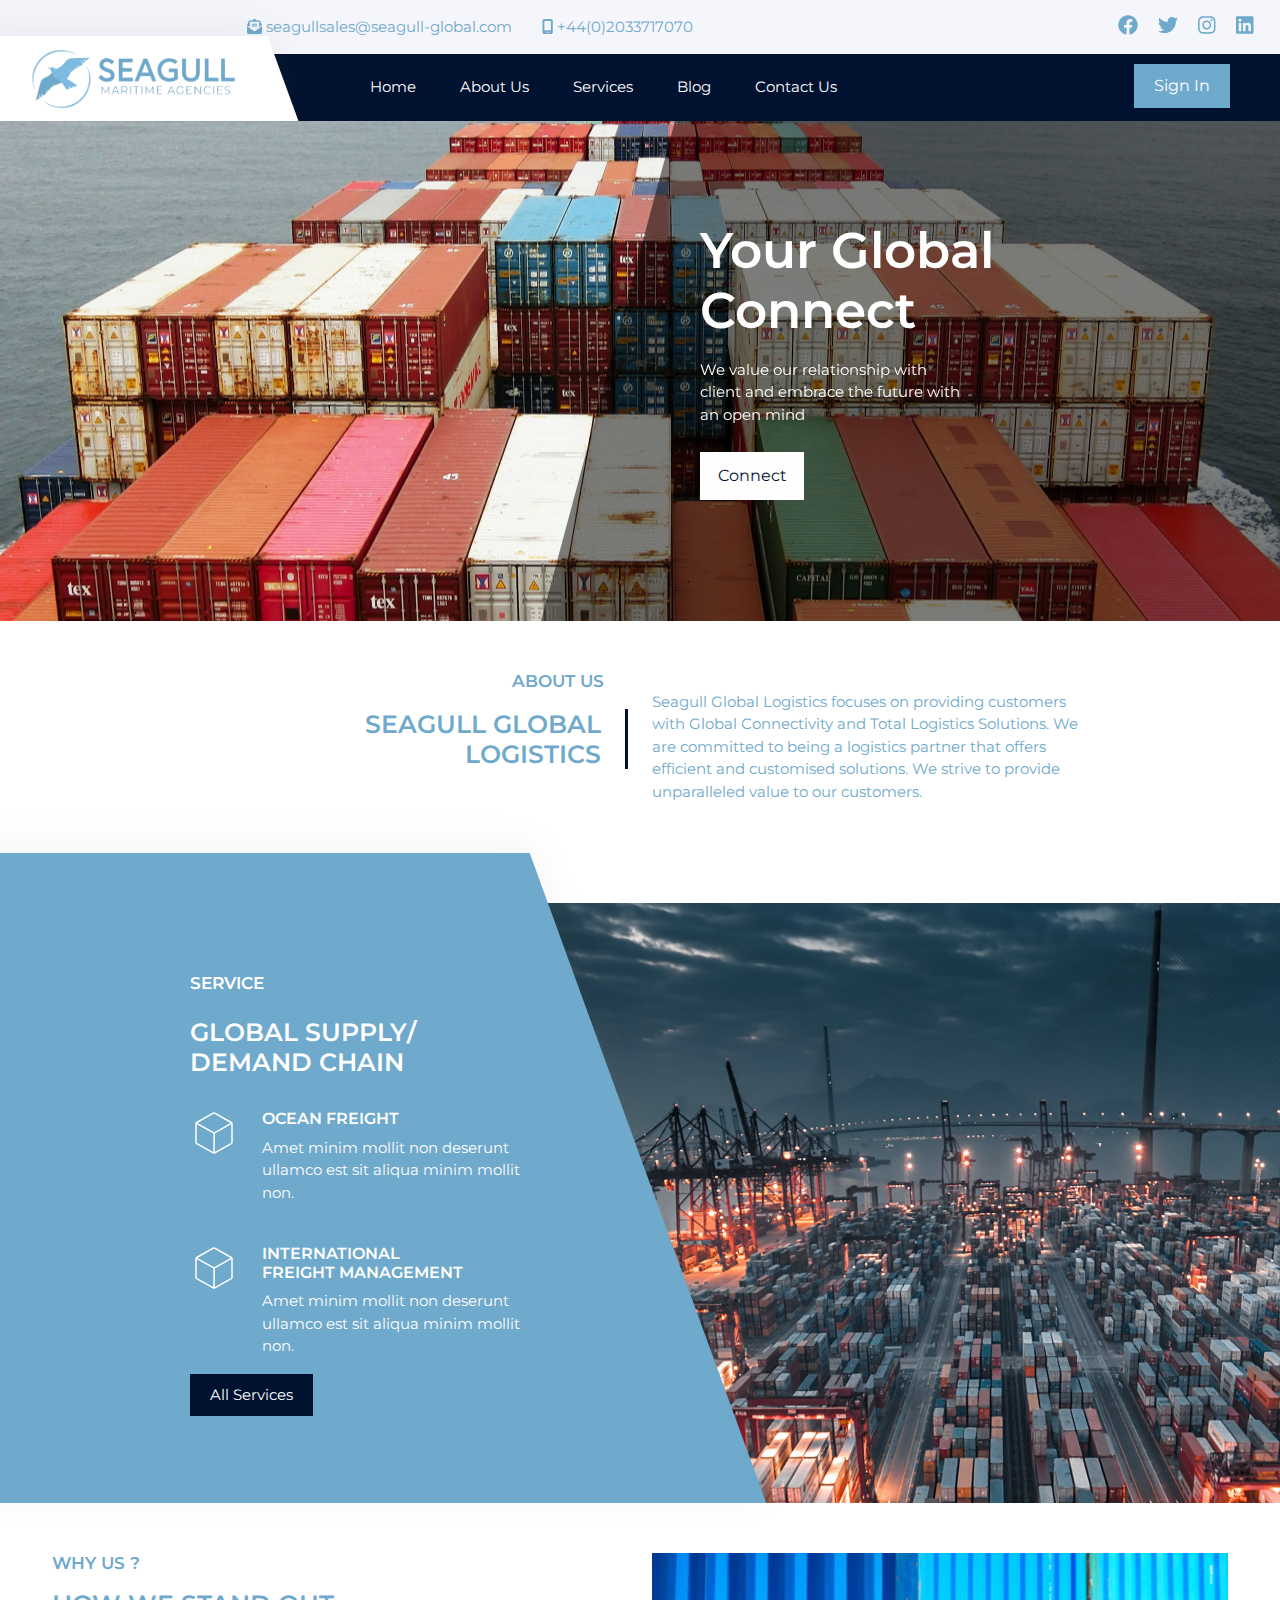
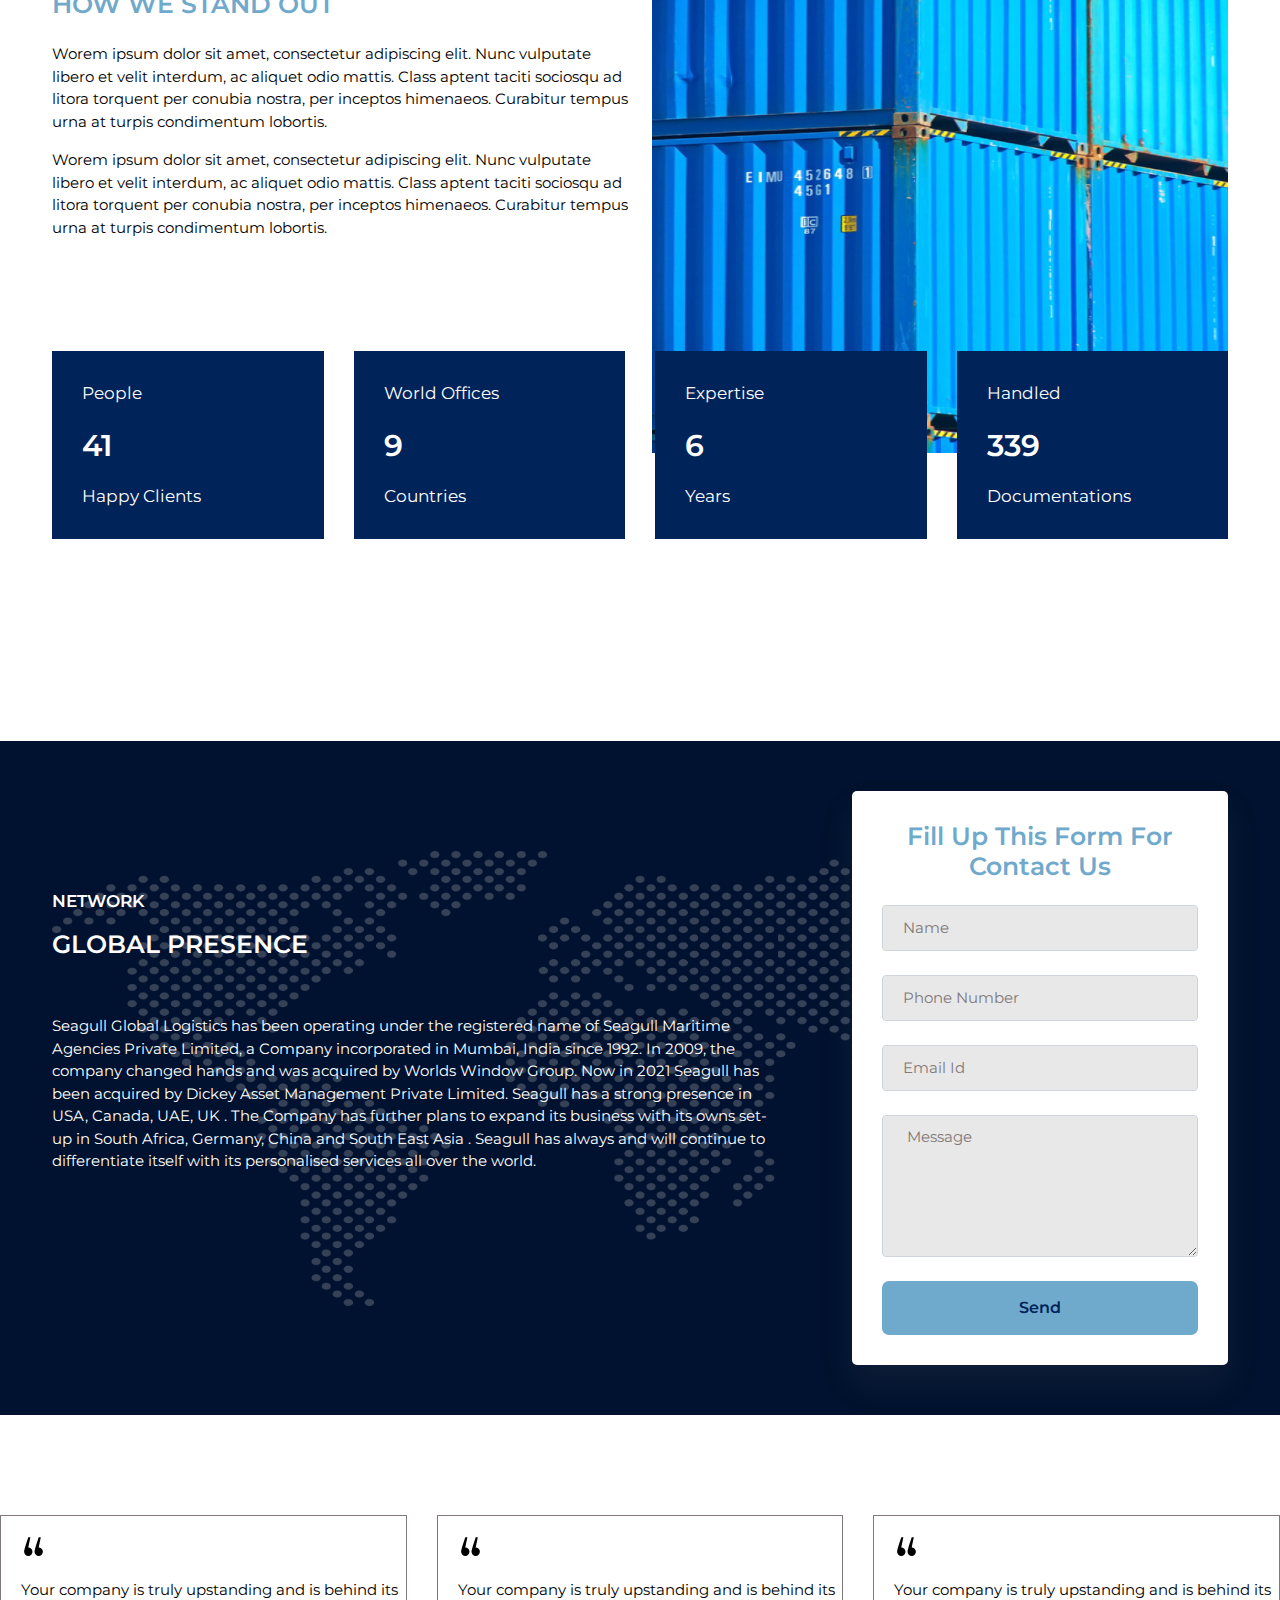
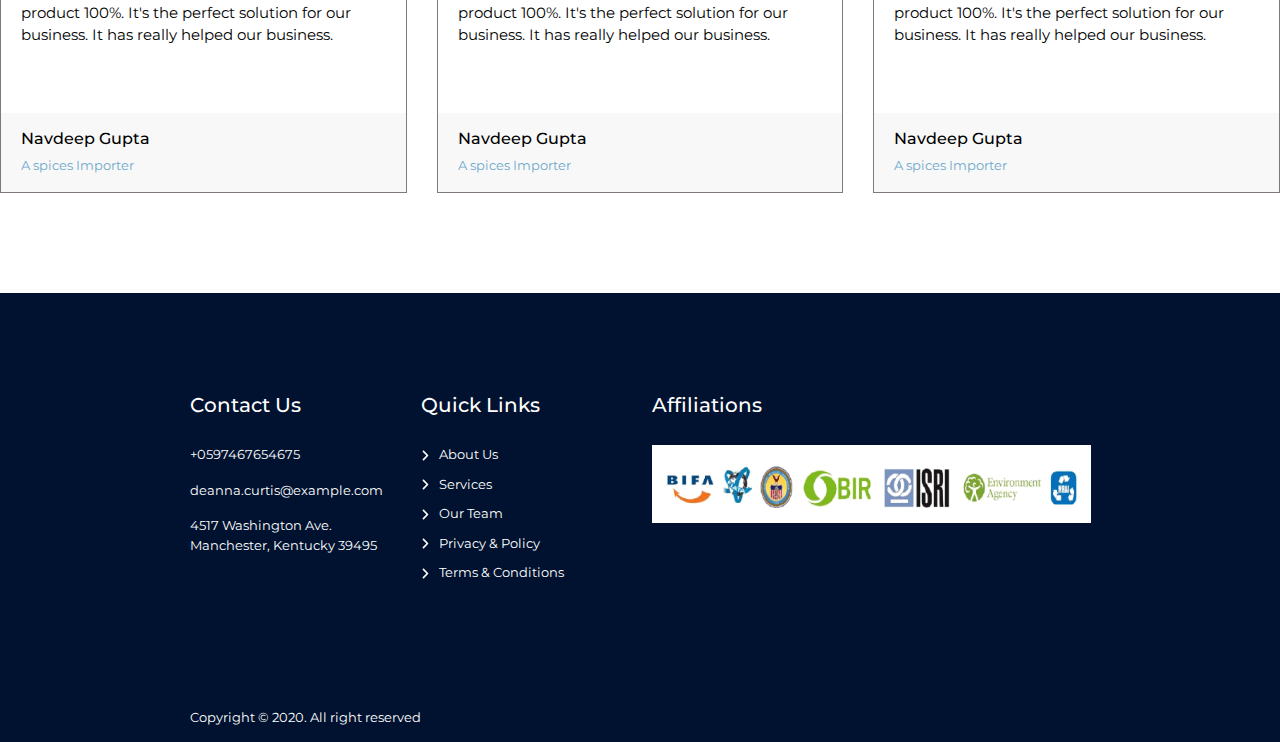
==== commit 4ea13c7f: "Add files via upload" ====
--- a/index.html
+++ b/index.html
@@ -348,25 +348,25 @@
   <section id="projectFacts" class="sectionClass">
     <div class="container" style="max-width: 1200px !important;">
         <div class="projectFactsWrap ">
-            <div class="item wow fadeInUpBig animated animated" data-number="250 +" style="visibility: visible;">
+            <div class="item" data-number="250 +">
                 <p>People</p>
                 <p id="number1" class="number">250 +</p>
-                <p>Happy Clients</p>
-            </div>
-            <div class="item wow fadeInUpBig animated animated" data-number="55" style="visibility: visible;">
+                <p class="m-0">Happy Clients</p>
+            </div>
+            <div class="item" data-number="55">
                 <p>World Offices</p>
                 <p id="number2" class="number">55</p>
-                <p>Countries</p>
-            </div>
-            <div class="item wow fadeInUpBig animated animated" data-number="15" style="visibility: visible;">
+                <p class="m-0">Countries</p>
+            </div>
+            <div class="item" data-number="15">
                 <p>Expertise</p>
                 <p id="number3" class="number">15</p>
-                <p>Years</p>
-            </div>
-            <div class="item wow fadeInUpBig animated animated" data-number="1500*" style="visibility: visible;">
+                <p class="m-0">Years</p>
+            </div>
+            <div class="item" data-number="1500*">
                 <p>Handled</p>
                 <p id="number4" class="number">1500*</p>
-                <p>Documentations</p>
+                <p class="m-0">Documentations</p>
             </div>
         </div>
     </div>
@@ -398,7 +398,7 @@
 
 
   <!-- second cards section start  -->
-  <section class="cards secCard">
+  <!-- <section class="cards secCard">
     <div class="container">
       <div class="row">
         <div class="col-md-4 col-6">
@@ -452,7 +452,7 @@
 
       </div>
     </div>
-  </section>
+  </section> -->
   <!-- second cards section end  -->
 
 
@@ -461,14 +461,14 @@
     <div class="container" style="max-width: 1200px !important;">
       <div class="map" style="background: url(images/map.png);">
         <div class="row">
-          <div class="col-md-6 col-12">
+          <div class="col-md-8 col-12">
             <div class="netText">
               <h4 class="subtitle text-white">Network</h4>
               <h2 class="maintitle text-white">Global Presence</h2>
               <p class="text-white pt-5">Seagull Global Logistics has been operating under the registered name of Seagull Maritime Agencies Private Limited, a Company incorporated in Mumbai, India since 1992. In 2009, the company changed hands and was acquired by Worlds Window Group. Now in 2021 Seagull has been acquired by Dickey Asset Management Private Limited. Seagull has a strong presence in USA, Canada, UAE, UK . The Company has further plans to expand its business with its owns set-up in South Africa, Germany, China and South East Asia . Seagull has always and will continue to differentiate itself with its personalised services all over the world.</p>
             </div>
           </div>
-          <div class="col-md-6 col-12">
+          <div class="col-md-4 col-12">
             <div class="query-form">
               <form>
                 <h3 class="pb-3"> Fill Up This Form For <br> Contact Us</h3>
--- a/css/style.css
+++ b/css/style.css
@@ -51,9 +51,11 @@
     background: #F5F6FB;
     padding: 15px;
 }
-.both-header .tophead .container{
+
+.both-header .tophead .container {
     max-width: 1400px !important;
 }
+
 .both-header .tophead ul {
     display: flex;
     gap: 30px;
@@ -65,21 +67,26 @@
 .both-header .tophead ul.socials {
     gap: 20px;
 }
+
 .both-header .tophead ul.socials li svg {
     font-size: 20px;
 }
-.both-header .tophead ul.socials li{
+
+.both-header .tophead ul.socials li {
     cursor: pointer;
 }
+
 .both-header .tophead ul li {
     list-style: none;
     display: flex;
     align-items: center;
     gap: 10px;
 }
-.both-header .tophead ul li a{
+
+.both-header .tophead ul li a {
     color: #6FA9CB;
 }
+
 .both-header .tophead .connect {
     display: flex;
     align-items: center;
@@ -111,11 +118,13 @@
     left: -17px;
     bottom: -34px;
 }
-section.both-header .header nav.nav-menu{
+
+section.both-header .header nav.nav-menu {
     width: 100%;
     display: flex;
     justify-content: space-between;
 }
+
 .both-header a.navbar-brand img {
     width: 250px;
     transform: skew(-20deg);
@@ -592,40 +601,49 @@
 /*====== service css end ======*/
 
 /*====== whyus css start ======*/
-section.whyus{
+section.whyus {
     padding: 50px 0;
 }
-section.whyus h2.maintitle{
-border: unset;
-}
-section.whyus p{
+
+section.whyus h2.maintitle {
+    border: unset;
+}
+
+section.whyus p {
     color: #000;
 }
+
 section.whyus .whyright img {
     width: 100%;
     height: 500px;
 }
-section#projectFacts{
+
+section#projectFacts {
     transform: translate(0px, -152px);
 }
+
 .projectFactsWrap {
     display: grid;
-    grid-template-columns: repeat(4,1fr);
+    grid-template-columns: repeat(4, 1fr);
     grid-column-gap: 30px;
     grid-row-gap: 0px;
 }
+
 .projectFactsWrap .item {
     background: #00235A;
-    padding: 20px 30px;
-}
+    padding: 30px;
+}
+
 .projectFactsWrap .item p {
     color: #fff;
     font-size: 17px;
 }
-.projectFactsWrap .item .number{
+
+.projectFactsWrap .item .number {
     font-size: 30px;
     font-weight: 600;
 }
+
 /*====== whyus css end ======*/
 
 
@@ -746,7 +764,7 @@
     width: 100%;
     background-color: #fff;
     box-shadow: 0px 19px 33px rgb(111 109 113 / 13%);
-    padding: 30px 40px;
+    padding: 30px;
     border-radius: 5px;
 }
 
@@ -760,29 +778,35 @@
     font-size: 16px;
     padding-bottom: 5px;
 }
-section.Network .query-form form .form-control{
-   background-color: #E8E8E8;
-   padding: 10px 20px;
-}
-section.Network .query-form form .form-control::placeholder{
+
+section.Network .query-form form .form-control {
+    background-color: #E8E8E8;
+    padding: 10px 20px;
+}
+
+section.Network .query-form form .form-control::placeholder {
     font-size: 15px;
     color: #817979;
 }
+
 section.Network .query-form form .form-control:focus {
     box-shadow: 0 0 0 0.1rem rgb(0 18 47);
 }
-section.Network .query-form form button{
+
+section.Network .query-form form button {
     background: #6FA9CB;
     padding: 15px 30px;
     border: #6FA9CB;
     border-radius: 7px;
     width: 100%;
 }
-section.Network .query-form form button a{
+
+section.Network .query-form form button a {
     color: #00235A;
     font-size: 16px;
     font-weight: 600;
 }
+
 /*====== Network css end ======*/
 
 
@@ -820,19 +844,24 @@
     color: #000;
     padding-top: 15px;
 }
+
 section.testimonial .testi-item .author {
     background: #F8F8F8;
     padding: 1px 20px;
 }
-section.testimonial .testi-item .author p{
+
+section.testimonial .testi-item .author p {
     font-size: 13px;
 }
-section.testimonial .testi-item:hover .author{
-    background-color:  #6FA9CB;
-}
-section.testimonial .testi-item:hover .author p{
+
+section.testimonial .testi-item:hover .author {
+    background-color: #6FA9CB;
+}
+
+section.testimonial .testi-item:hover .author p {
     color: #00235A;
 }
+
 section.testimonial .owl-dots {
     position: absolute;
     top: 73%;
@@ -917,9 +946,11 @@
     color: #FEFEFE;
     font-size: 13px;
 }
-section.footer .foot-item img{
+
+section.footer .foot-item img {
     width: 100%;
 }
+
 section.copyright {
     background: #00122F;
     padding: 15px 0;
@@ -992,25 +1023,131 @@
     padding-top: 10px;
 }
 
-section.team .person-card {
-    background: #FEFEFE;
-    margin-bottom: 20px;
-    cursor: pointer;
-}
-
-section.team .person-card img {
+
+.team-item {
     width: 100%;
-}
-
-section.team .person-card .card-text {
+    height: 400px;
+    margin-bottom: 30px;
+    position: relative;
+    cursor: default;
+    -webkit-perspective: 900px;
+    -moz-perspective: 900px;
+    -o-perspective: 900px;
+    -ms-perspective: 900px;
+    perspective: 900px
+}
+
+.team-info {
+    position: absolute;
+    width: 100%;
+    height: 100%;
+    -webkit-transform-style: preserve-3d;
+    -moz-transform-style: preserve-3d;
+    -o-transform-style: preserve-3d;
+    -ms-transform-style: preserve-3d;
+    transform-style: preserve-3d
+}
+
+.team-item .team-info-front img {
+    width: 100%;
+}
+
+.team-info .text-info {
     padding: 20px 30px;
-}
-
-section.team .person-card .card-text h3 {
+    background: #fff;
+}
+
+.team-info .text-info h3 {
     text-transform: uppercase;
     font-size: 17px;
     font-weight: 600;
-}
+    text-align: left;
+}
+
+.team-info>div {
+    display: block;
+    position: absolute;
+    width: 100%;
+    height: 100%;
+    background-position: center center;
+    -webkit-transition: all .4s linear;
+    -moz-transition: all .4s linear;
+    -o-transition: all .4s linear;
+    -ms-transition: all .4s linear;
+    transition: all .4s linear;
+    -webkit-transform-origin: 50% 0;
+    -moz-transform-origin: 50% 0;
+    -o-transform-origin: 50% 0;
+    -ms-transform-origin: 50% 0;
+    transform-origin: 50% 0
+}
+
+.team-info .team-info-front {
+    /* box-shadow: inset 0 0 0 2px #1bba9e */
+}
+
+.team-info .team-info-back {
+    -webkit-transform: translate3d(0, 0, -220px) rotate3d(1, 0, 0, 90deg);
+    -moz-transform: translate3d(0, 0, -220px) rotate3d(1, 0, 0, 90deg);
+    -o-transform: translate3d(0, 0, -220px) rotate3d(1, 0, 0, 90deg);
+    -ms-transform: translate3d(0, 0, -220px) rotate3d(1, 0, 0, 90deg);
+    transform: translate3d(0, 0, -220px) rotate3d(1, 0, 0, 90deg);
+    background: #FF5E14;
+    opacity: 0;
+    padding: 30px;
+}
+
+.team-info .team-info-back h3 {
+    color: #fff;
+    padding-bottom: 20px;
+    text-align: center;
+}
+
+.team-info .team-info-back p {
+    text-align: justify;
+    color: #fff;
+    padding: 10px 5px;
+    margin: 0;
+    font-size: 15px;
+    border-top: 1px solid rgba(255, 255, 255, .5)
+}
+
+.team-info p a {
+    display: block;
+    color: #fff;
+    color: rgba(255, 255, 255, .7);
+    font-style: normal;
+    font-weight: 700;
+    text-transform: uppercase;
+    font-size: 9px;
+    letter-spacing: 1px;
+    padding-top: 4px;
+    font-family: 'Open Sans', Arial, sans-serif
+}
+
+.team-info p a:hover {
+    color: #fff222;
+    color: rgba(255, 242, 34, .8)
+}
+
+.team-item:hover .team-info-front {
+    -webkit-transform: translate3d(0, 280px, 0) rotate3d(1, 0, 0, -90deg);
+    -moz-transform: translate3d(0, 280px, 0) rotate3d(1, 0, 0, -90deg);
+    -o-transform: translate3d(0, 280px, 0) rotate3d(1, 0, 0, -90deg);
+    -ms-transform: translate3d(0, 280px, 0) rotate3d(1, 0, 0, -90deg);
+    transform: translate3d(0, 280px, 0) rotate3d(1, 0, 0, -90deg);
+    opacity: 0
+}
+
+.team-item:hover .team-info-back {
+    -webkit-transform: rotate3d(1, 0, 0, 0deg);
+    -moz-transform: rotate3d(1, 0, 0, 0deg);
+    -o-transform: rotate3d(1, 0, 0, 0deg);
+    -ms-transform: rotate3d(1, 0, 0, 0deg);
+    transform: rotate3d(1, 0, 0, 0deg);
+    opacity: 1
+}
+
 section.team button {
     background: #00122F;
     padding: 15px 40px;
@@ -1020,9 +1157,11 @@
     display: block;
     border-radius: 8px;
 }
-section.team button a{
+
+section.team button a {
     color: #fff;
 }
+
 section.abt-content {
     padding: 100px 0 0 0;
 }
@@ -1282,6 +1421,7 @@
 section.form {
     padding: 50px 0;
 }
+
 section.form form .form-control {
     background: #F5F6FB;
     border: #F5F6FB;
@@ -1302,7 +1442,7 @@
 }
 
 section.form form .icon {
-    transform: translate(860px, -39px);
+    transform: translate(400px, -39px);
     color: #00235A;
 }
 
@@ -1324,39 +1464,46 @@
     padding: 20px 0;
     display: flex;
     justify-content: center;
-        align-items: center;
+    align-items: center;
     gap: 20px;
 }
+
 section.map-location .logo_add img {
     width: 100px;
 }
-section.map-location .logo_add p{
-color: #000;
-padding-top: 10px;
-}
+
+section.map-location .logo_add p {
+    color: #000;
+    padding-top: 10px;
+}
+
 section.map-location .add_detail {
     display: grid;
-    grid-template-columns: repeat(3,1fr);
+    grid-template-columns: repeat(3, 1fr);
     grid-column-gap: 30px;
     grid-row-gap: 0px;
 }
-section.map-location .add_detail .block{
+
+section.map-location .add_detail .block {
     background-color: #00235A;
     padding: 40px 20px;
     text-align: center;
 }
-section.map-location .add_detail .block h6{
+
+section.map-location .add_detail .block h6 {
     padding-bottom: 15px;
     color: #AFE0FC;
     font-size: 20px;
 }
-section.map-location .add_detail .block p{
-    margin: 0; 
-}
-
-section.map-location .add_detail .block p a{
+
+section.map-location .add_detail .block p {
+    margin: 0;
+}
+
+section.map-location .add_detail .block p a {
     color: #AFE0FC;
 }
+
 /*===================/
     job detail page css
  /=================*/
@@ -1531,24 +1678,4 @@
 button.home {
     background: #FF5E14 !important;
     cursor: pointer;
-}
-
-
-
-
-
-
-
-
-
-
-
-
-
-
-
-
-
-
-
-
+}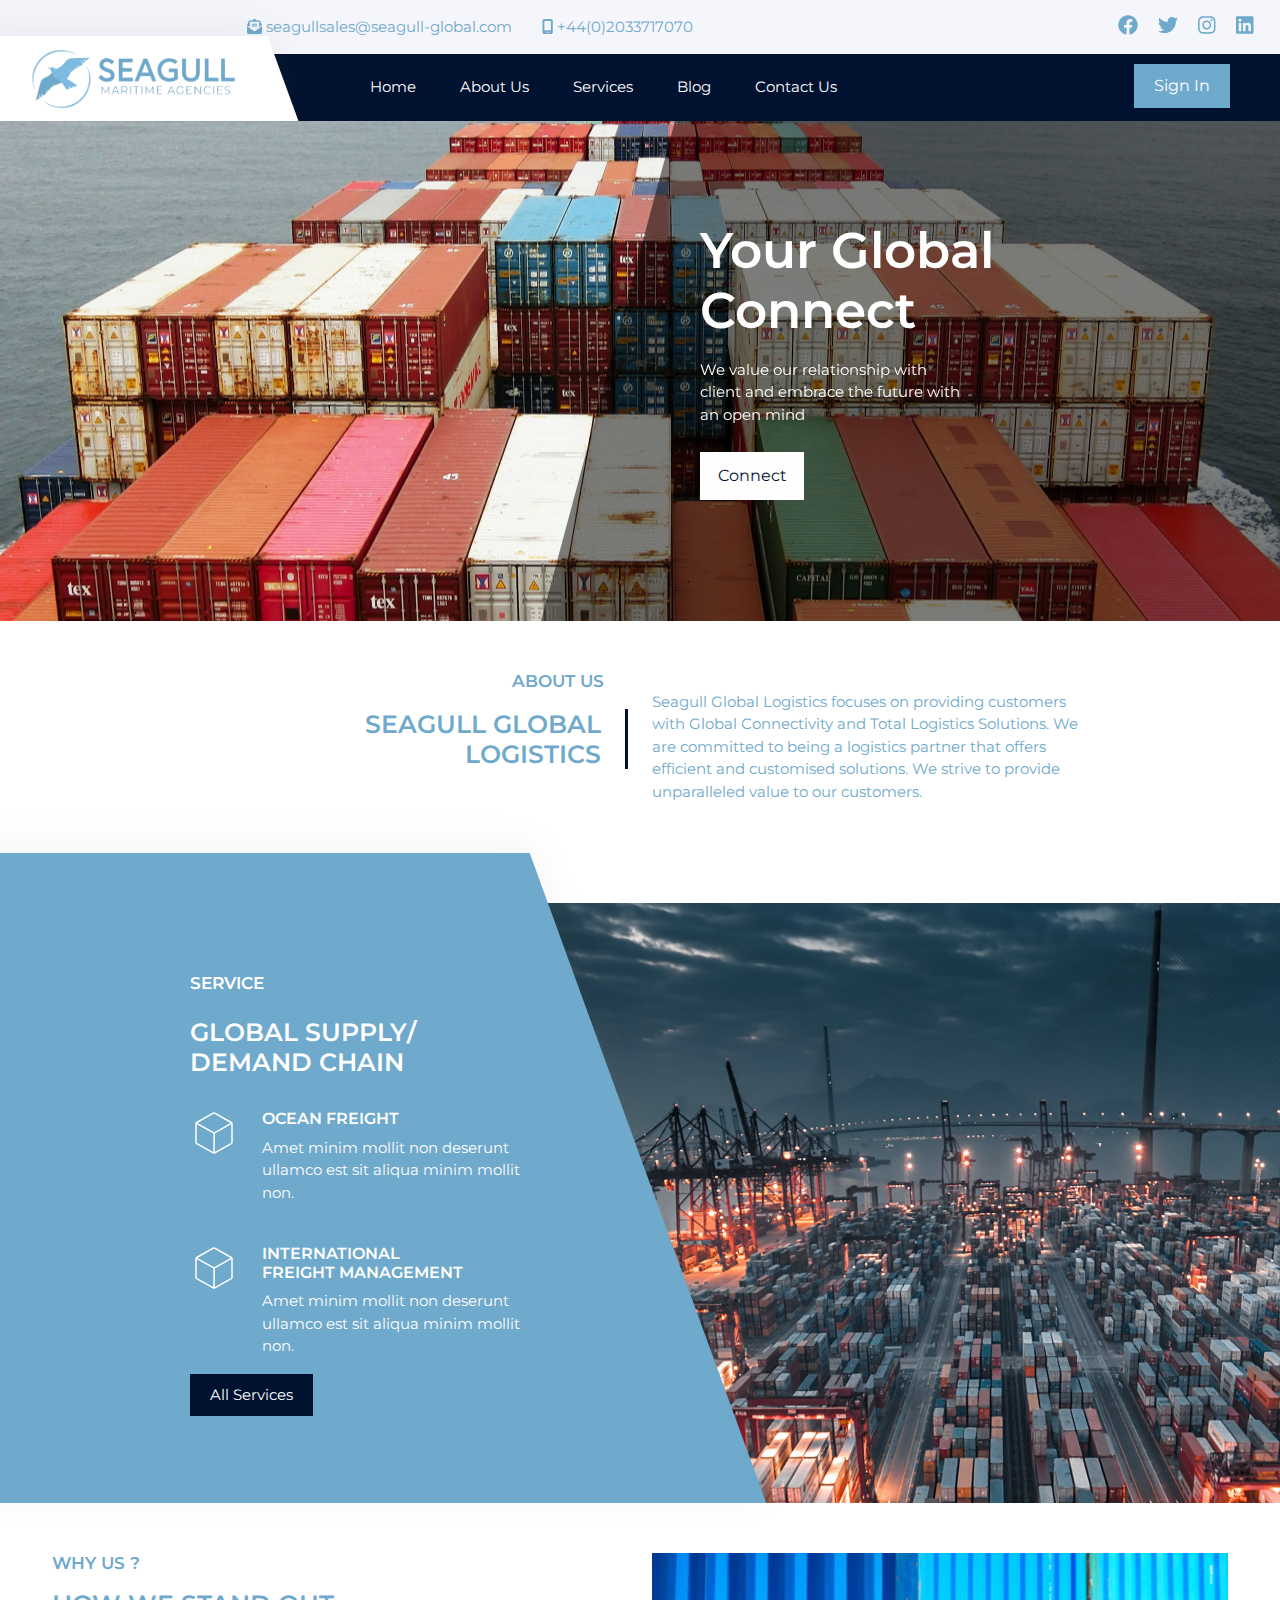
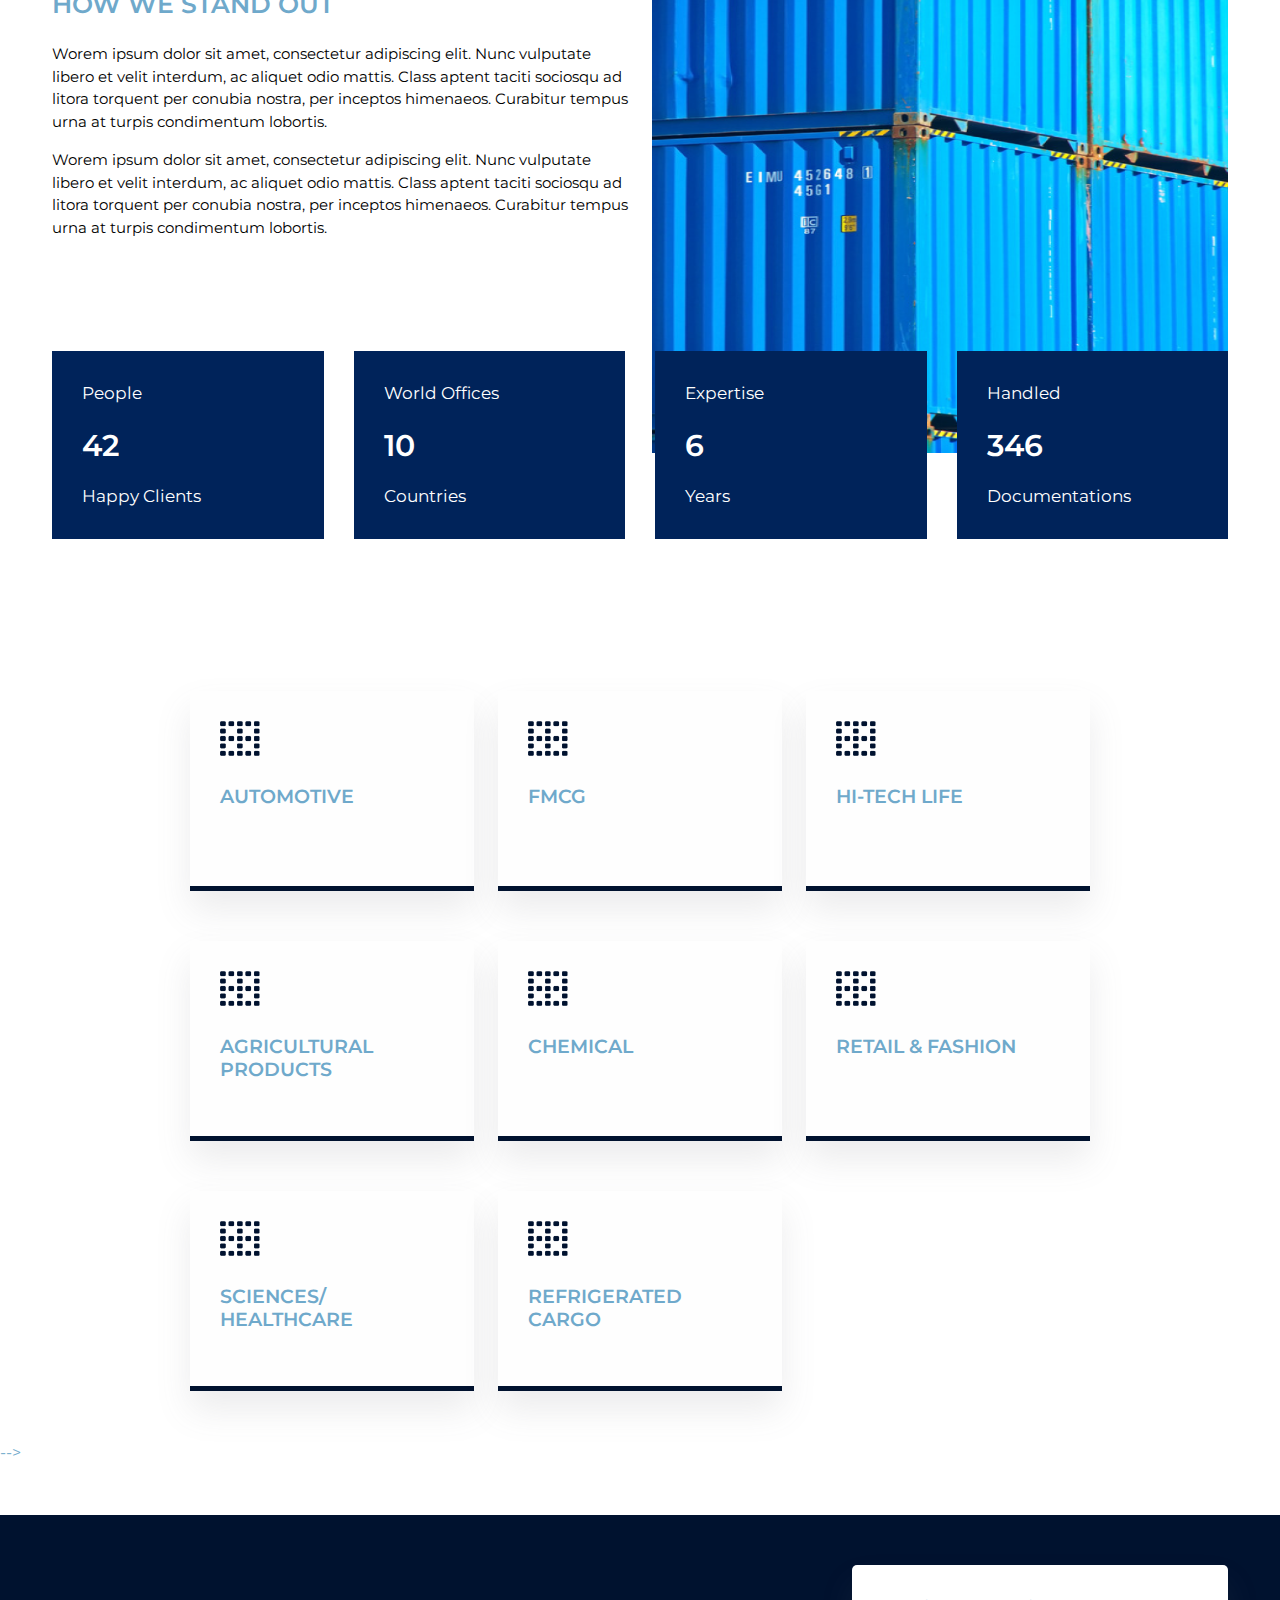
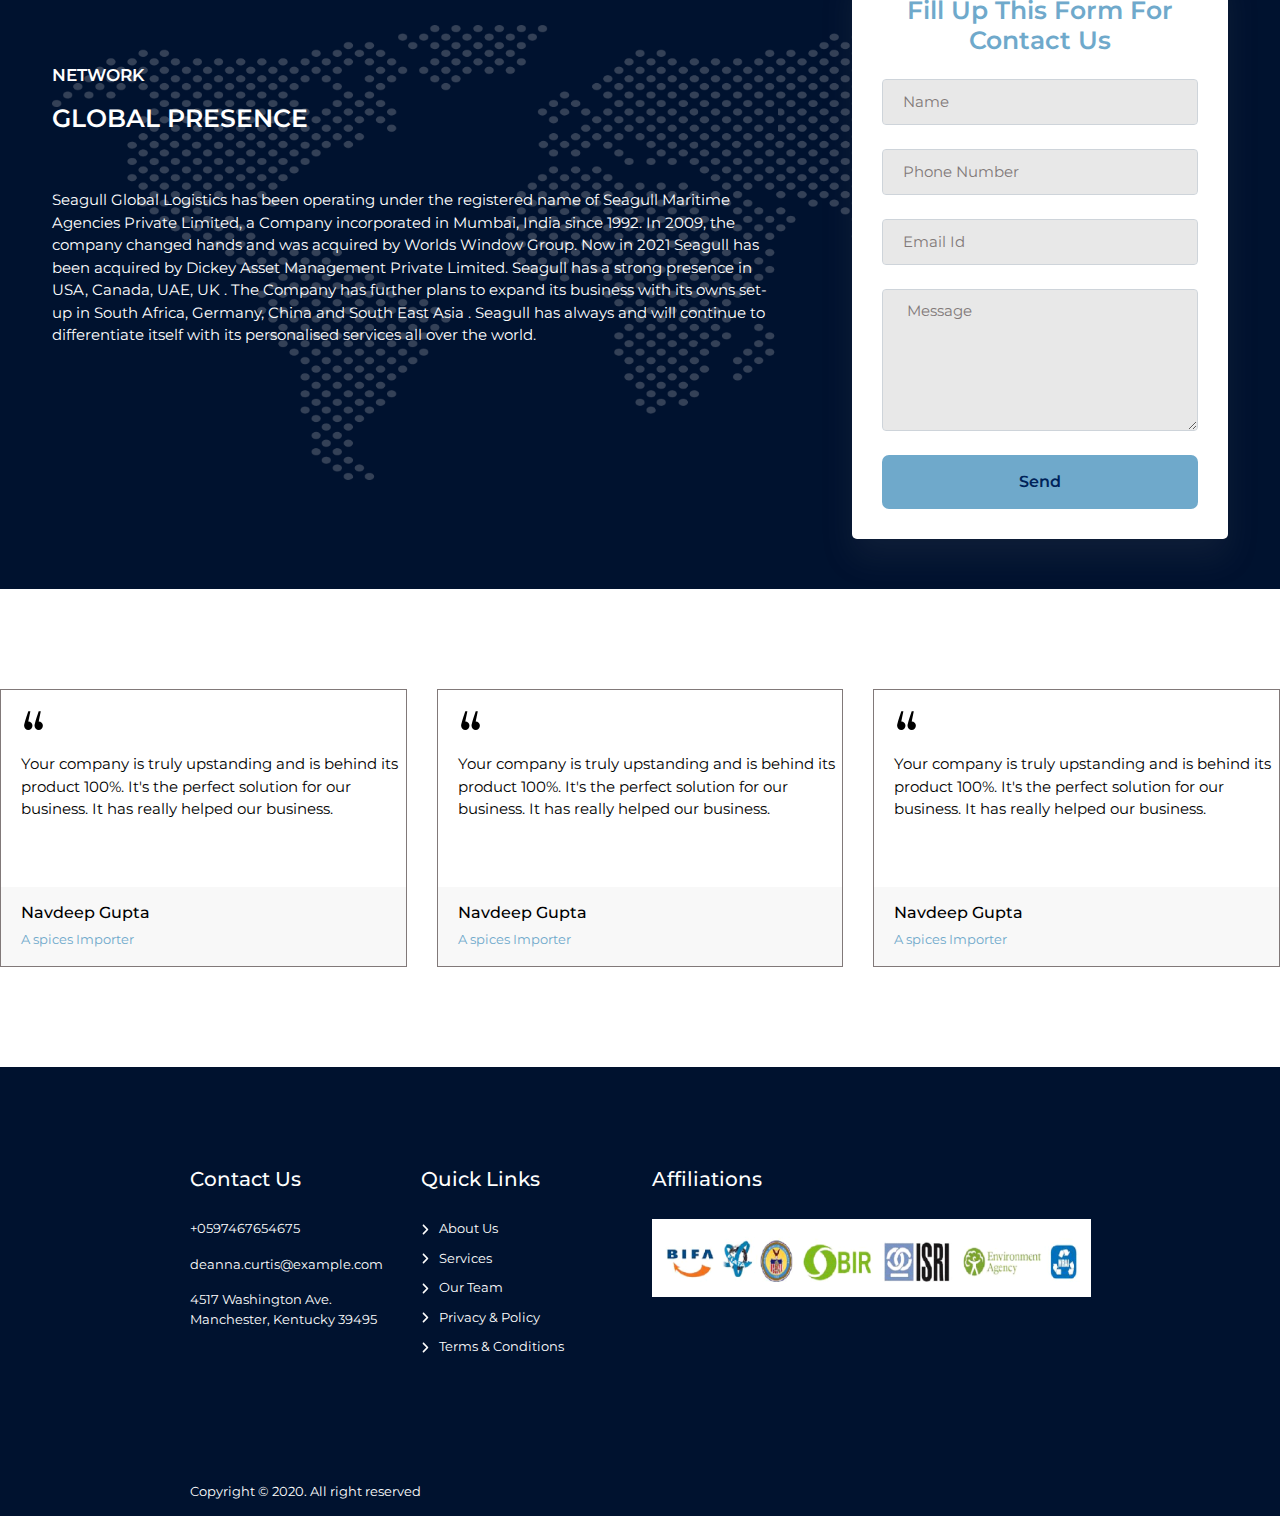
==== commit 2aa2682b: "Add files via upload" ====
--- a/index.html
+++ b/index.html
@@ -398,7 +398,7 @@
 
 
   <!-- second cards section start  -->
-  <!-- <section class="cards secCard">
+  <section class="cards secCard">
     <div class="container">
       <div class="row">
         <div class="col-md-4 col-6">
@@ -453,7 +453,7 @@
       </div>
     </div>
   </section> -->
-  <!-- second cards section end  -->
+  <!-- second cards section end 
 
 
   <!-- Network section start  -->
--- a/css/style.css
+++ b/css/style.css
@@ -404,7 +404,7 @@
     .header .close-nav-menu,
     .header .open-nav-menu {
         display: flex;
-        margin-right: 0;
+        margin-right: 35px;
     }
 }
 
@@ -1034,7 +1034,8 @@
     -moz-perspective: 900px;
     -o-perspective: 900px;
     -ms-perspective: 900px;
-    perspective: 900px
+    perspective: 900px;
+    cursor: pointer;
 }
 
 .team-info {
@@ -1104,9 +1105,8 @@
 }
 
 .team-info .team-info-back p {
-    text-align: justify;
     color: #fff;
-    padding: 10px 5px;
+    padding-top: 10px;
     margin: 0;
     font-size: 15px;
     border-top: 1px solid rgba(255, 255, 255, .5)
@@ -1122,7 +1122,6 @@
     font-size: 9px;
     letter-spacing: 1px;
     padding-top: 4px;
-    font-family: 'Open Sans', Arial, sans-serif
 }
 
 .team-info p a:hover {
@@ -1166,7 +1165,33 @@
     padding: 100px 0 0 0;
 }
 
-h2.border-org {
+section.cards .team-item {
+    height: 200px;
+    cursor: pointer;
+}
+section.cards .team-item .team-info .team-info-front img {
+    width: 40px;
+}
+section.cards .team-item .team-info-front{
+    padding: 30px 30px 0px 30px;
+    border-bottom: 5px solid #FF5E14;
+    box-shadow: 0px 19px 33px rgb(111 109 113 / 13%);
+}
+section.cards .team-item .team-info-front h3{
+    font-size: 20px;
+    text-transform: uppercase;
+    font-weight: 600;
+    padding-top: 30px;
+    position: relative;
+}
+section.cards .team-info .team-info-back h3 {
+    padding-bottom: 10px;
+    font-size: 20px;
+}
+section.cards .team-item .team-info-back{
+       border-bottom: 5px solid #00235A;
+}
+/* h2.border-org {
     border-right: 3px solid #FF5E14;
 }
 
@@ -1176,7 +1201,7 @@
 
 section.secCard .item.org-border:hover {
     border-bottom: 5px solid #00122F;
-}
+} */
 
 /*===================/
     career page css
--- a/css/responsive.css
+++ b/css/responsive.css
@@ -1,6 +1,10 @@
 /*********************************  Responsive Media ***************************************/
 @media (max-width: 768px) {
-
+    section.both-header .header nav.nav-menu{
+        width: 280px;
+        display: unset;
+        justify-content: unset;
+    }
     .both-header .tophead{
         display: none;
     }
@@ -42,9 +46,10 @@
 
     .both-header a.navbar-brand {
         width: 200px;
-        height: 65px;
+        height: 60px;
         left: -18px;
         padding: 10px 5px;
+        bottom: -28px;
     }
 
     .both-header a.navbar-brand img {
@@ -122,8 +127,20 @@
     section.service .container {
         padding: 0;
     }
-
-    section.logo .logo-flex img {
+    .team-item{
+        height: 350px;
+        margin-bottom: 20px;
+    }
+    section#projectFacts{
+        transform: unset;
+    }
+    .projectFactsWrap {
+        display: grid;
+        grid-template-columns: unset;
+        grid-column-gap: 21px;
+        grid-row-gap: 10px;
+    }
+    /* section.logo .logo-flex img {
         width: 130px;
     }
 
@@ -147,7 +164,7 @@
     }
     section.blog_slider button.owl-next{
         transform: translate(0px, -220px);
-    }
+    } */
     section.about {
         padding: 30px 0;
     }
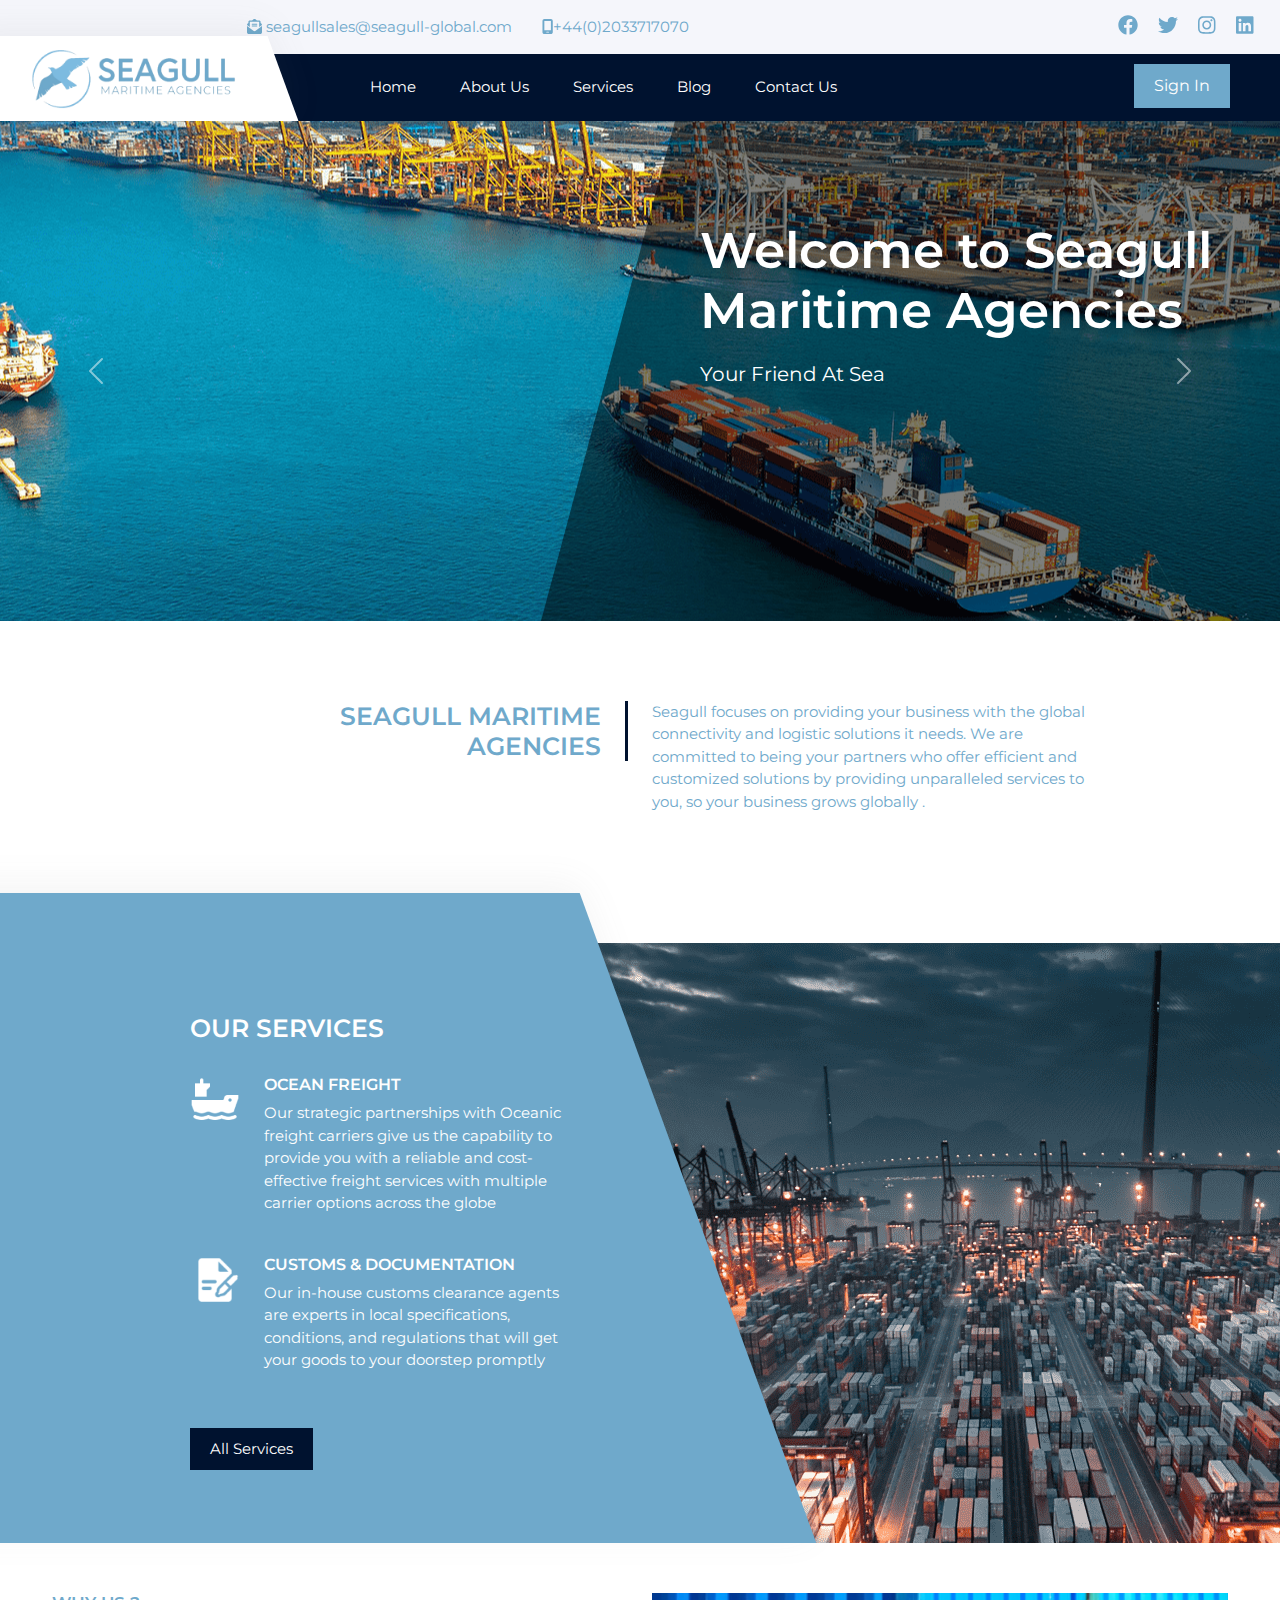
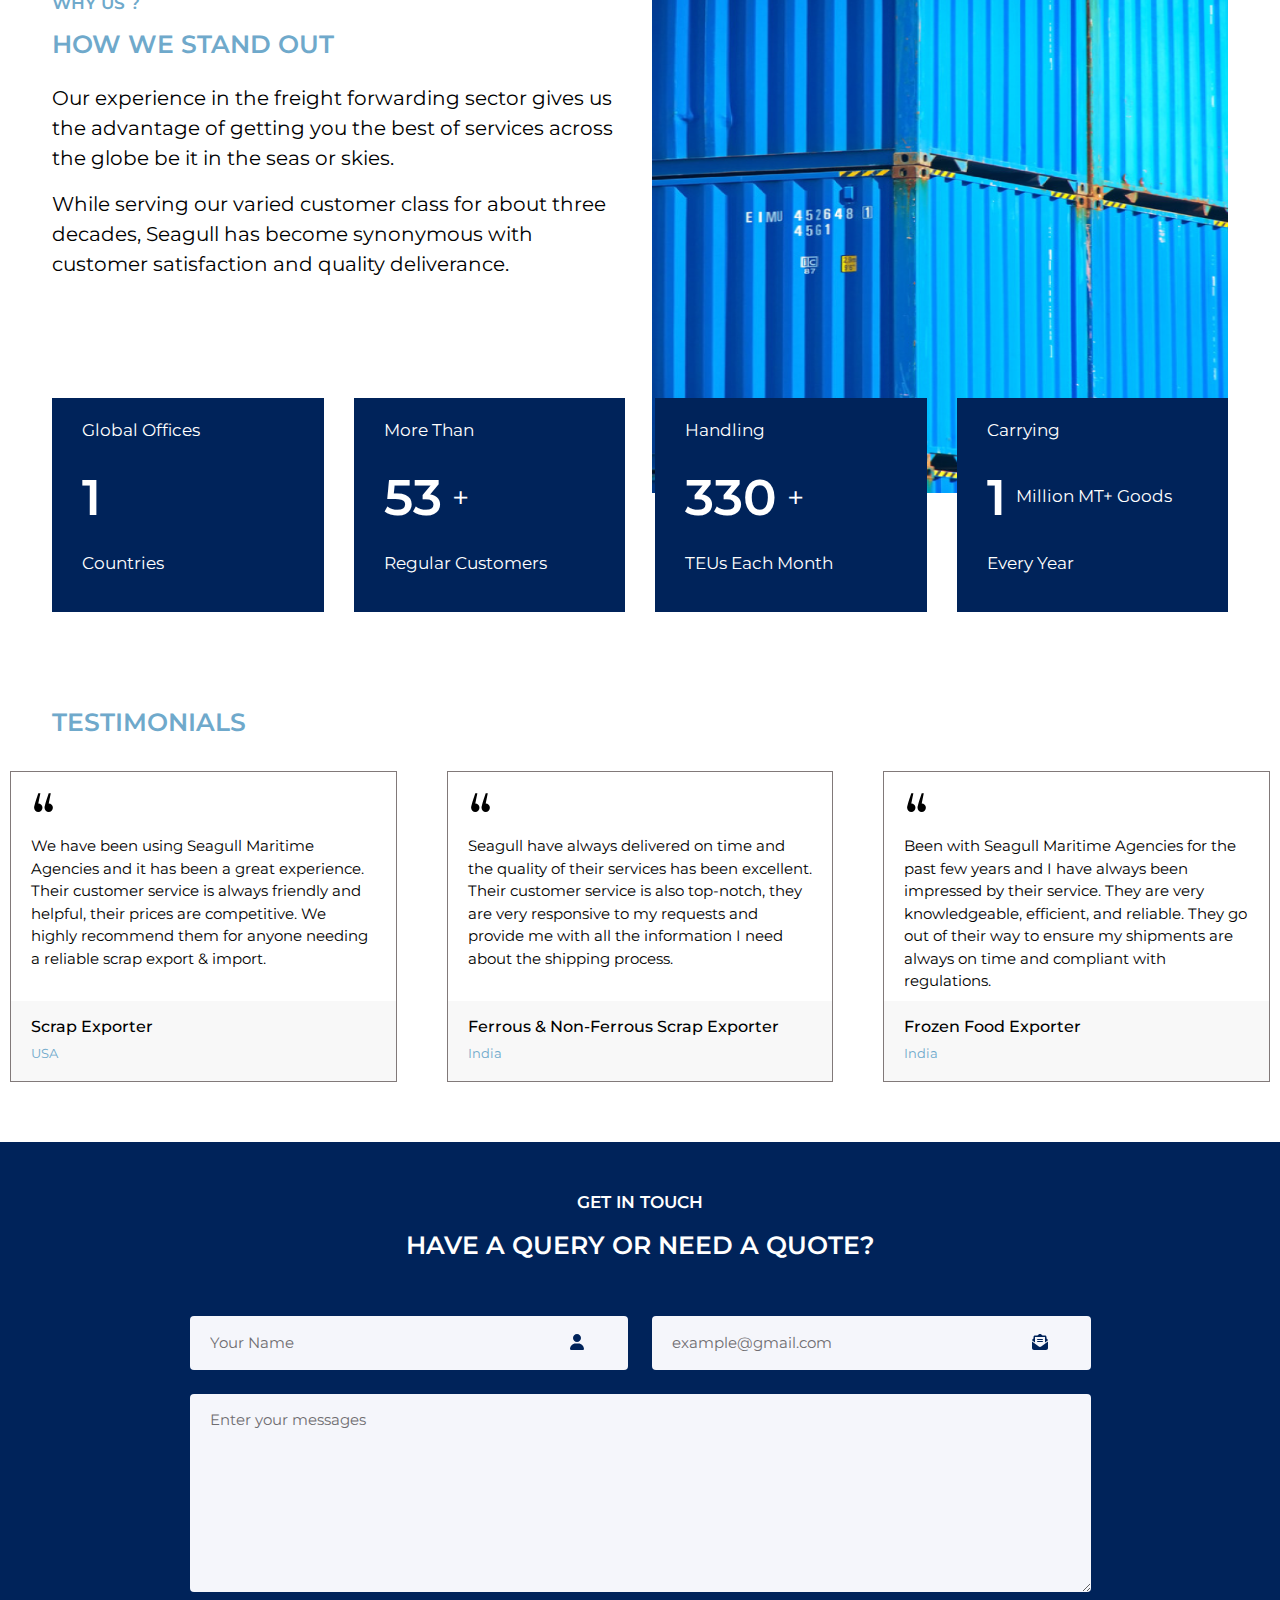
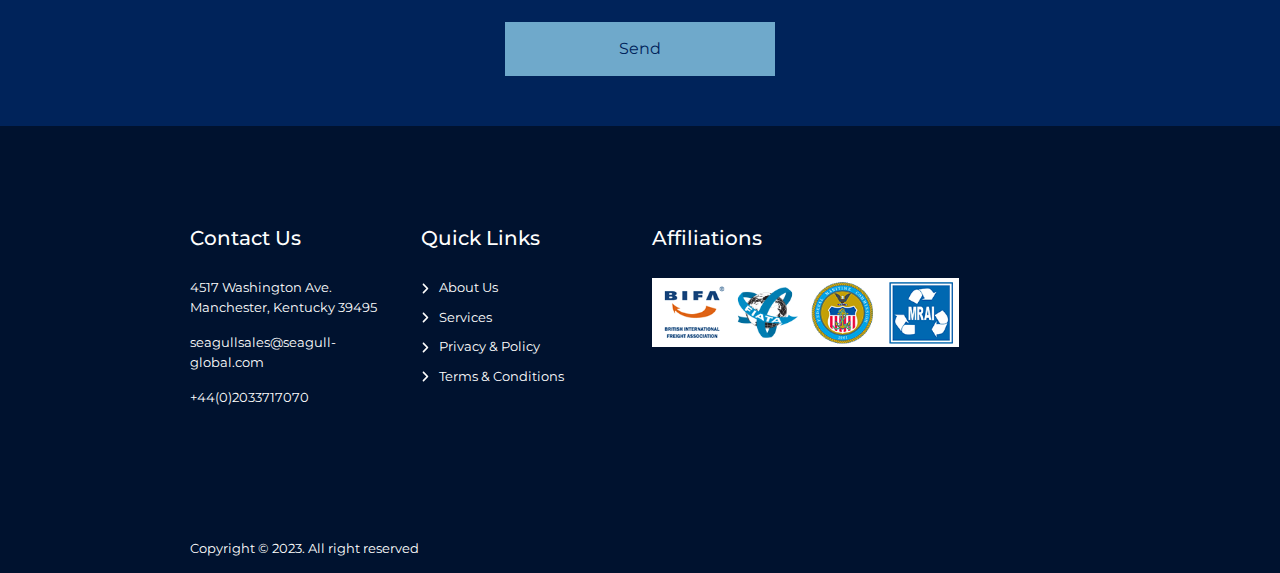
==== commit 0947d346: "Add files via upload" ====
--- a/index.html
+++ b/index.html
@@ -31,14 +31,21 @@
       <div class="container">
         <div class="connect">
           <ul>
-            <li> <a href="mailto:seagullsales@seagull-global.com"><i class="fa-solid fa-envelope-open-text"></i> seagullsales@seagull-global.com</a></li>
-            <li> <a href="tel:+44(0)2033717070"><i class="fa-solid fa-mobile-screen"></i> +44(0)2033717070 </a></li>
+            <li> <a href="mailto: seagullsales@seagull-global.com"><i class="fa-solid fa-envelope-open-text"></i>
+                seagullsales@seagull-global.com</a></li>
+            <li> <a href="tel:+44(0)2033717070"><i class="fa-solid fa-mobile-screen"></i>+44(0)2033717070</a></li>
           </ul>
           <ul class="socials">
-            <li><a href="https://www.facebook.com/seagullagencies/?show_switched_toast=0&show_invite_to_follow=0&show_switched_tooltip=0&show_podcast_settings=0&show_community_review_changes=0&show_community_rollback=0&show_follower_visibility_disclosure=0"><i class="fa-brands fa-facebook"></i></a></li>
-            <li><a href="https://twitter.com/seagull_global"><i class="fa-brands fa-twitter"></i></a></li>
-            <li><a href="https://www.instagram.com/seagull_global/"><i class="fa-brands fa-instagram"></i></a> </li>
-            <li><a href="https://www.linkedin.com/authwall?trk=bf&trkInfo=AQGFaXAZRkBldgAAAYbjxu_YPkyp1YpJD2R4MlDMpU_d3lJ5VjP2aHRtjxZT7mrUQoLwv1u86JlX-W6aw_xCxH2N_mRxg5Z5Lpf02zAIY6GEnucHLVLNbSaOkMX6oIiwodBK0dM=&original_referer=&sessionRedirect=https%3A%2F%2Fwww.linkedin.com%2Fcompany%2Fseagull-global"><i class="fa-brands fa-linkedin"></i> </a></li>
+            <li> <a target="_blank"
+                href="https://www.facebook.com/seagullagencies/?show_switched_toast=0&show_invite_to_follow=0&show_switched_tooltip=0&show_podcast_settings=0&show_community_review_changes=0&show_community_rollback=0&show_follower_visibility_disclosure=0"><i
+                  class="fa-brands fa-facebook"></i></a></li>
+            <li><a target="_blank" href="https://twitter.com/seagull_global"><i class="fa-brands fa-twitter"></i></a>
+            </li>
+            <li><a target="_blank" href="https://www.instagram.com/seagull_global/"> <i
+                  class="fa-brands fa-instagram"></i> </a></li>
+            <li><a target="_blank"
+                href="https://www.linkedin.com/authwall?trk=bf&trkInfo=AQGBD4m04GPlkQAAAYbjvM4YOnGnJ7NPGw-2crcRpvliyxBYrSHQjZEXWUdOQ_5XN7k84GsFrfSQ1Sfd3BjYeA3jAMJa4Gfv-S5hmNJvYnQPomtDNZmsdQN3FDX3wrrzvfazKks=&original_referer=&sessionRedirect=https%3A%2F%2Fwww.linkedin.com%2Fcompany%2Fseagull-global"><i
+                  class="fa-brands fa-linkedin"></i> </a></li>
           </ul>
         </div>
       </div>
@@ -98,7 +105,7 @@
           </div>
         </nav>
         <!-- navigation menu end -->
-      
+
       </div>
     </header>
   </section>
@@ -106,50 +113,49 @@
 
 
   <!-- banner_slider section start  -->
-  <section class="banner_slider">
-    <div id="carouselExampleSlidesOnly" class="carousel slide" data-bs-ride="carousel">
+  <section class="banner_slider homeslide">
+    <div id="carouselExampleControls" class="carousel slide" data-bs-ride="carousel">
       <div class="carousel-inner">
         <div class="carousel-item active">
-          <div class="bann-slide" style="background: url(images/banner-slide.png);">
+          <div class="bann-slide" style="background: url(images/slide1.png);">
             <div class="banner-text">
-              <h1 class="text-white">Your Global <br> Connect</h1>
-              <p>We value our relationship with client and embrace
-                the future with an open mind</p>
-              <button>Connect</button>
+              <h1 class="text-white">Welcome to Seagull Maritime Agencies </h1>
+              <p>Your Friend At Sea</p>
+            </div>
+          </div>
+        </div>
+        <div class="carousel-item">
+          <div class="bann-slide" style="background: url(images/slide2.png);">
+            <div class="banner-text">
+              <h1 class="text-white">We focus on providing customers with total logistics solutions</h1>
+            </div>
+          </div>
+        </div>
+        <div class="carousel-item">
+          <div class="bann-slide" style="background: url(images/slide3.png);">
+            <div class="banner-text">
+              <h1 class="text-white">Rely on our efficient freight management services for reliable solutions</h1>
             </div>
           </div>
         </div>
         <div class="carousel-item">
           <div class="bann-slide" style="background: url(images/banner-slide.png);">
             <div class="banner-text">
-              <h1 class="text-white">Your Global <br> Connect</h1>
-              <p>We value our relationship with client and embrace
-                the future with an open mind</p>
-              <button>Connect</button>
+              <h1 class="text-white">We take your business, where it needs to go</h1>
             </div>
           </div>
         </div>
-        <div class="carousel-item">
-          <div class="bann-slide" style="background: url(images/banner-slide.png);">
-            <div class="banner-text">
-              <h1 class="text-white">Your Global <br> Connect</h1>
-              <p>We value our relationship with client and embrace
-                the future with an open mind</p>
-              <button>Connect</button>
-            </div>
-          </div>
-        </div>
-        <div class="carousel-item">
-          <div class="bann-slide" style="background: url(images/banner-slide.png);">
-            <div class="banner-text">
-              <h1 class="text-white">Your Global <br> Connect</h1>
-              <p>We value our relationship with client and embrace
-                the future with an open mind</p>
-              <button>Connect</button>
-            </div>
-          </div>
-        </div>
-      </div>
+      </div>
+      <button class="carousel-control-prev" type="button" data-bs-target="#carouselExampleControls"
+        data-bs-slide="prev">
+        <span class="carousel-control-prev-icon" aria-hidden="true"></span>
+        <span class="visually-hidden">Previous</span>
+      </button>
+      <button class="carousel-control-next" type="button" data-bs-target="#carouselExampleControls"
+        data-bs-slide="next">
+        <span class="carousel-control-next-icon" aria-hidden="true"></span>
+        <span class="visually-hidden">Next</span>
+      </button>
     </div>
   </section>
   <!-- banner_slider section end  -->
@@ -161,16 +167,15 @@
       <div class="row">
         <div class="col-lg-6 col-md-6 col-12">
           <div class="abtleft text-center">
-            <h4 class="subtitle text-end pe-4">About Us</h4>
-            <h2 class="maintitle text-end pe-4">Seagull Global <br> Logistics</h2>
+            <!-- <h4 class="subtitle text-end pe-4">About Us</h4> -->
+            <h2 class="maintitle text-end pe-4"> SEAGULL MARITIME <br> AGENCIES</h2>
           </div>
         </div>
 
         <div class="col-lg-6 col-md-6 col-12">
           <div class="abtright">
-            <p class="m-0">Seagull Global Logistics focuses on providing customers with Global Connectivity and Total
-              Logistics Solutions. We are committed to being a logistics partner that offers efficient and customised
-              solutions. We strive to provide unparalleled value to our customers.</p>
+            <p class="m-0">Seagull focuses on providing your business with the global connectivity and logistic solutions it needs. We are committed to being your partners who offer efficient and customized solutions by providing unparalleled services to you, so your business grows globally
+              .</p>
           </div>
         </div>
       </div>
@@ -214,26 +219,22 @@
   <section class="service" style="background: url(images/service.png);">
     <div class="container">
       <div class="service-text">
-        <h4 class="text-white pb-3">Service</h4>
-        <h2 class="text-white ">Global Supply/ <br> Demand Chain</h2>
-        <div class="d-flex gap-4 py-4">
-          <svg xmlns="http://www.w3.org/2000/svg" width="3em" height="3em" viewBox="0 0 256 256">
-            <path fill="#fff"
-              d="M226.4 72.7a12.7 12.7 0 0 0-4.5-4.4l-88-49.5a12.4 12.4 0 0 0-11.8 0l-88 49.5a12.7 12.7 0 0 0-4.5 4.4a11.8 11.8 0 0 0-1.6 6v98.6a11.9 11.9 0 0 0 6.1 10.5l88 49.5a12.3 12.3 0 0 0 5.6 1.5h.6a13.7 13.7 0 0 0 5.6-1.5l88-49.5a11.9 11.9 0 0 0 6.1-10.5V78.7a12.5 12.5 0 0 0-1.6-6ZM126 25.7a4.3 4.3 0 0 1 4 0L215.9 74l-87 49.4L40.2 74ZM38 180.8a4 4 0 0 1-2-3.5V80.8l88.9 49.5l-.8 98.9Zm180 0l-85.9 48.3l.8-98.8L220 80.9v96.4a4 4 0 0 1-2 3.5Z" />
-          </svg>
+        <!-- <h4 class="text-white pb-3">Service</h4> -->
+        <h2 class="text-white ">Our Services</h2>
+        <div class="serve gap-4 py-4">
+          <img src="images/Cargo.png">
           <div class="title">
             <h6>Ocean Freight</h6>
-            <p>Amet minim mollit non deserunt ullamco est sit aliqua minim mollit non.</p>
-          </div>
-        </div>
-        <div class="d-flex gap-4">
-          <svg xmlns="http://www.w3.org/2000/svg" width="3em" height="3em" viewBox="0 0 256 256">
-            <path fill="#fff"
-              d="M226.4 72.7a12.7 12.7 0 0 0-4.5-4.4l-88-49.5a12.4 12.4 0 0 0-11.8 0l-88 49.5a12.7 12.7 0 0 0-4.5 4.4a11.8 11.8 0 0 0-1.6 6v98.6a11.9 11.9 0 0 0 6.1 10.5l88 49.5a12.3 12.3 0 0 0 5.6 1.5h.6a13.7 13.7 0 0 0 5.6-1.5l88-49.5a11.9 11.9 0 0 0 6.1-10.5V78.7a12.5 12.5 0 0 0-1.6-6ZM126 25.7a4.3 4.3 0 0 1 4 0L215.9 74l-87 49.4L40.2 74ZM38 180.8a4 4 0 0 1-2-3.5V80.8l88.9 49.5l-.8 98.9Zm180 0l-85.9 48.3l.8-98.8L220 80.9v96.4a4 4 0 0 1-2 3.5Z" />
-          </svg>
+            <p>Our strategic partnerships with Oceanic freight carriers give us the capability to provide you with a
+              reliable and cost-effective freight services with multiple carrier options across the globe</p>
+          </div>
+        </div>
+        <div class="serve gap-4">
+          <img src="images/Document-white.png" >
           <div class="title">
-            <h6>International <br> Freight Management</h6>
-            <p>Amet minim mollit non deserunt ullamco est sit aliqua minim mollit non.</p>
+            <h6>Customs & Documentation </h6>
+            <p>Our in-house customs clearance agents are experts in local specifications, conditions, and regulations
+              that will get your goods to your doorstep promptly </p>
           </div>
         </div>
         <button><a href="service.html">All Services</a></button>
@@ -329,9 +330,10 @@
           <div class="whyleft">
             <h4 class="subtitle pb-2">Why Us ?</h4>
             <h2 class="maintitle pb-3">How We Stand Out</h2>
-            <p>Worem ipsum dolor sit amet, consectetur adipiscing elit. Nunc vulputate libero et velit interdum, ac aliquet odio mattis. Class aptent taciti sociosqu ad litora torquent per conubia nostra, per inceptos himenaeos. Curabitur tempus urna at turpis condimentum lobortis.
-            </p>
-              <p>Worem ipsum dolor sit amet, consectetur adipiscing elit. Nunc vulputate libero et velit interdum, ac aliquet odio mattis. Class aptent taciti sociosqu ad litora torquent per conubia nostra, per inceptos himenaeos. Curabitur tempus urna at turpis condimentum lobortis.</p>
+            <p>Our experience in the freight forwarding sector gives us the advantage of getting you the best of
+              services across the globe be it in the seas or skies. </p>
+            <p>While serving our varied customer class for about three decades, Seagull has become synonymous with
+              customer satisfaction and quality deliverance. </p>
           </div>
         </div>
 
@@ -347,30 +349,39 @@
 
   <section id="projectFacts" class="sectionClass">
     <div class="container" style="max-width: 1200px !important;">
-        <div class="projectFactsWrap ">
-            <div class="item" data-number="250 +">
-                <p>People</p>
-                <p id="number1" class="number">250 +</p>
-                <p class="m-0">Happy Clients</p>
-            </div>
-            <div class="item" data-number="55">
-                <p>World Offices</p>
-                <p id="number2" class="number">55</p>
-                <p class="m-0">Countries</p>
-            </div>
-            <div class="item" data-number="15">
-                <p>Expertise</p>
-                <p id="number3" class="number">15</p>
-                <p class="m-0">Years</p>
-            </div>
-            <div class="item" data-number="1500*">
-                <p>Handled</p>
-                <p id="number4" class="number">1500*</p>
-                <p class="m-0">Documentations</p>
-            </div>
-        </div>
-    </div>
-</section>
+      <div class="projectFactsWrap ">
+        <div class="item" data-number="3" style="visibility: visible;">
+          <p>Global Offices</p>
+          <p id="number1" class="number">3</p>
+          <p>Countries</p>
+        </div>
+        <div class="item right" data-number="370 +" style="visibility: visible;">
+          <p>More Than</p>
+          <div class="countsign">
+            <p id="number2" class="number">370 </p>
+            <p class="sign">+</p>
+          </div>
+          <p>Regular Customers</p>
+        </div>
+        <div class="item" data-number="1100+" style="visibility: visible;">
+          <p>Handling </p>
+          <div class="countsign">
+            <p id="number3" class="number">1100+</p>
+            <p class="sign">+</p>
+          </div>
+          <p>TEUs Each Month</p>
+        </div>
+        <div class="item right" data-number="3*" style="visibility: visible;">
+          <p>Carrying </p>
+          <div class="countsign">
+            <p id="number4" class="number">3</p>
+            <p>Million MT+ Goods </p>
+          </div>
+          <p class="sign">Every Year</p>
+        </div>
+      </div>
+    </div>
+  </section>
   <!-- why us section end  -->
 
   <!-- Industries section start  -->
@@ -398,7 +409,7 @@
 
 
   <!-- second cards section start  -->
-  <section class="cards secCard">
+  <!-- <section class="cards secCard">
     <div class="container">
       <div class="row">
         <div class="col-md-4 col-6">
@@ -453,137 +464,167 @@
       </div>
     </div>
   </section> -->
-  <!-- second cards section end 
-
-
-  <!-- Network section start  -->
-  <section class="Network">
-    <div class="container" style="max-width: 1200px !important;">
-      <div class="map" style="background: url(images/map.png);">
-        <div class="row">
-          <div class="col-md-8 col-12">
-            <div class="netText">
-              <h4 class="subtitle text-white">Network</h4>
-              <h2 class="maintitle text-white">Global Presence</h2>
-              <p class="text-white pt-5">Seagull Global Logistics has been operating under the registered name of Seagull Maritime Agencies Private Limited, a Company incorporated in Mumbai, India since 1992. In 2009, the company changed hands and was acquired by Worlds Window Group. Now in 2021 Seagull has been acquired by Dickey Asset Management Private Limited. Seagull has a strong presence in USA, Canada, UAE, UK . The Company has further plans to expand its business with its owns set-up in South Africa, Germany, China and South East Asia . Seagull has always and will continue to differentiate itself with its personalised services all over the world.</p>
-            </div>
-          </div>
-          <div class="col-md-4 col-12">
-            <div class="query-form">
-              <form>
-                <h3 class="pb-3"> Fill Up This Form For <br> Contact Us</h3>
-                <div class="form-group mb-4">
-                  <input type="text" class="form-control" id="name" placeholder="Name">
-                </div>
-                <div class="form-group mb-4">
-                  <input type="text" class="form-control" id="phone" placeholder="Phone Number">
-                </div>
-                <div class="form-group mb-4">
-                  <input type="email" class="form-control" id="email" placeholder="Email Id">
-                </div>
-                <div class="form-group mb-4">
-                  <textarea class="form-control" id="message" placeholder=" Message" rows="5"></textarea>
-                </div>
-                <button type="submit"><a href="contact.html">Send</a></button>
-              </form>
-            </div>
-          </div>
-        </div>
-      </div>
-    </div>
-  </section>
-  <!-- Network section end  -->
+  <!-- second cards section end  -->
 
   <!-- testimonial section start  -->
   <section class="testimonial">
-      <div id="testi-demo" class="owl-carousel" style="display: block;">
-        <div class="item">
-          <div class="testi-item">
-            <span><svg xmlns="http://www.w3.org/2000/svg" width="25" height="25" viewBox="0 0 24 24"><g id="feQuoteLeft0" fill="none" fill-rule="evenodd" stroke="none" stroke-width="1"><g id="feQuoteLeft1" fill="#000"><path id="feQuoteLeft2" d="M7 21a4 4 0 0 1-4-4c0-1.473 1.333-6.14 4-14h2L7 13a4 4 0 1 1 0 8Zm10 0a4 4 0 0 1-4-4c0-1.473 1.333-6.14 4-14h2l-2 10a4 4 0 1 1 0 8Z"/></g></g></svg></span>
-            <p class="parah">Your company is truly upstanding and is behind its product 100%. It's the perfect solution for our business. It has really helped our business.</p>
-            <div class="author">
-              <h6>Navdeep Gupta</h6>
-              <p>A spices Importer</p>
-            </div>
-          </div>
-        </div>
-        <div class="item">
-          <div class="testi-item">
-            <span><svg xmlns="http://www.w3.org/2000/svg" width="25" height="25" viewBox="0 0 24 24"><g id="feQuoteLeft0" fill="none" fill-rule="evenodd" stroke="none" stroke-width="1"><g id="feQuoteLeft1" fill="#000"><path id="feQuoteLeft2" d="M7 21a4 4 0 0 1-4-4c0-1.473 1.333-6.14 4-14h2L7 13a4 4 0 1 1 0 8Zm10 0a4 4 0 0 1-4-4c0-1.473 1.333-6.14 4-14h2l-2 10a4 4 0 1 1 0 8Z"/></g></g></svg></span>
-            <p class="parah">Your company is truly upstanding and is behind its product 100%. It's the perfect solution for our business. It has really helped our business.</p>
-            <div class="author">
-              <h6>Navdeep Gupta</h6>
-              <p>A spices Importer</p>
-            </div>
-          </div>
-        </div>
-        <div class="item">
-          <div class="testi-item">
-            <span><svg xmlns="http://www.w3.org/2000/svg" width="25" height="25" viewBox="0 0 24 24"><g id="feQuoteLeft0" fill="none" fill-rule="evenodd" stroke="none" stroke-width="1"><g id="feQuoteLeft1" fill="#000"><path id="feQuoteLeft2" d="M7 21a4 4 0 0 1-4-4c0-1.473 1.333-6.14 4-14h2L7 13a4 4 0 1 1 0 8Zm10 0a4 4 0 0 1-4-4c0-1.473 1.333-6.14 4-14h2l-2 10a4 4 0 1 1 0 8Z"/></g></g></svg></span>
-            <p class="parah">Your company is truly upstanding and is behind its product 100%. It's the perfect solution for our business. It has really helped our business.</p>
-            <div class="author">
-              <h6>Navdeep Gupta</h6>
-              <p>A spices Importer</p>
-            </div>
-          </div>
-        </div>
-        <div class="item">
-          <div class="testi-item">
-            <span><svg xmlns="http://www.w3.org/2000/svg" width="25" height="25" viewBox="0 0 24 24"><g id="feQuoteLeft0" fill="none" fill-rule="evenodd" stroke="none" stroke-width="1"><g id="feQuoteLeft1" fill="#000"><path id="feQuoteLeft2" d="M7 21a4 4 0 0 1-4-4c0-1.473 1.333-6.14 4-14h2L7 13a4 4 0 1 1 0 8Zm10 0a4 4 0 0 1-4-4c0-1.473 1.333-6.14 4-14h2l-2 10a4 4 0 1 1 0 8Z"/></g></g></svg></span>
-              <p class="parah">Your company is truly upstanding and is behind its product 100%. It's the perfect solution for our business. It has really helped our business.</p>
-              <div class="author">
-                <h6>Navdeep Gupta</h6>
-                <p>A spices Importer</p>
-              </div>
-          </div>
-        </div>
-
-      </div>
+    <div class="container" style="max-width: 1200px !important;">
+      <h2 class="maintitle pb-3">testimonials</h2>
+    </div>
+    <div id="testi-demo" class="owl-carousel" style="display: block;">
+      <div class="item">
+        <div class="testi-item">
+          <span><svg xmlns="http://www.w3.org/2000/svg" width="25" height="25" viewBox="0 0 24 24">
+              <g id="feQuoteLeft0" fill="none" fill-rule="evenodd" stroke="none" stroke-width="1">
+                <g id="feQuoteLeft1" fill="#000">
+                  <path id="feQuoteLeft2"
+                    d="M7 21a4 4 0 0 1-4-4c0-1.473 1.333-6.14 4-14h2L7 13a4 4 0 1 1 0 8Zm10 0a4 4 0 0 1-4-4c0-1.473 1.333-6.14 4-14h2l-2 10a4 4 0 1 1 0 8Z" />
+                </g>
+              </g>
+            </svg></span>
+          <p class="parah">We have been using Seagull Maritime Agencies and it has been a great experience. Their
+            customer
+            service is always friendly and helpful, their prices are competitive. We highly recommend them for anyone
+            needing a reliable scrap export & import.</p>
+          <div class="author">
+            <h6>Scrap Exporter</h6>
+            <p>USA</p>
+          </div>
+        </div>
+      </div>
+      <div class="item">
+        <div class="testi-item">
+          <span><svg xmlns="http://www.w3.org/2000/svg" width="25" height="25" viewBox="0 0 24 24">
+              <g id="feQuoteLeft0" fill="none" fill-rule="evenodd" stroke="none" stroke-width="1">
+                <g id="feQuoteLeft1" fill="#000">
+                  <path id="feQuoteLeft2"
+                    d="M7 21a4 4 0 0 1-4-4c0-1.473 1.333-6.14 4-14h2L7 13a4 4 0 1 1 0 8Zm10 0a4 4 0 0 1-4-4c0-1.473 1.333-6.14 4-14h2l-2 10a4 4 0 1 1 0 8Z" />
+                </g>
+              </g>
+            </svg></span>
+          <p class="parah">Seagull have always delivered on time and the quality of their services has been excellent.
+            Their customer service is also top-notch, they are very responsive to my requests and provide me with all
+            the
+            information I need about the shipping process.</p>
+          <div class="author">
+            <h6>Ferrous & Non-Ferrous Scrap Exporter</h6>
+            <p>India</p>
+          </div>
+        </div>
+      </div>
+      <div class="item">
+        <div class="testi-item">
+          <span><svg xmlns="http://www.w3.org/2000/svg" width="25" height="25" viewBox="0 0 24 24">
+              <g id="feQuoteLeft0" fill="none" fill-rule="evenodd" stroke="none" stroke-width="1">
+                <g id="feQuoteLeft1" fill="#000">
+                  <path id="feQuoteLeft2"
+                    d="M7 21a4 4 0 0 1-4-4c0-1.473 1.333-6.14 4-14h2L7 13a4 4 0 1 1 0 8Zm10 0a4 4 0 0 1-4-4c0-1.473 1.333-6.14 4-14h2l-2 10a4 4 0 1 1 0 8Z" />
+                </g>
+              </g>
+            </svg></span>
+          <p class="parah">Been with Seagull Maritime Agencies for the past few years and I have always been impressed
+            by
+            their service. They are very knowledgeable, efficient, and reliable. They go out of their way to ensure my
+            shipments are always on time and compliant with regulations.</p>
+          <div class="author">
+            <h6>Frozen Food Exporter</h6>
+            <p>India</p>
+          </div>
+        </div>
+      </div>
+      <div class="item">
+        <div class="testi-item">
+          <span><svg xmlns="http://www.w3.org/2000/svg" width="25" height="25" viewBox="0 0 24 24">
+              <g id="feQuoteLeft0" fill="none" fill-rule="evenodd" stroke="none" stroke-width="1">
+                <g id="feQuoteLeft1" fill="#000">
+                  <path id="feQuoteLeft2"
+                    d="M7 21a4 4 0 0 1-4-4c0-1.473 1.333-6.14 4-14h2L7 13a4 4 0 1 1 0 8Zm10 0a4 4 0 0 1-4-4c0-1.473 1.333-6.14 4-14h2l-2 10a4 4 0 1 1 0 8Z" />
+                </g>
+              </g>
+            </svg></span>
+          <p class="parah">Seagull’s team is extremely professional, always available to answer any queries and always
+            providing the best possible solutions to our needs. They have helped us export Dangerous goods in a very
+            efficient manner, which has increased our productivity significantly.</p>
+          <div class="author">
+            <h6>Chemicals Importer</h6>
+            <p>Europe</p>
+          </div>
+        </div>
+      </div>
+
+    </div>
   </section>
   <!-- /*testimonial section end */ -->
 
-
-  <!-- /* footer section start */ -->
-  <section class="footer">
+  <!-- /* form section start */ -->
+  <section class="index form">
     <div class="container">
-      <div class="row">
-        <div class="col-md-3">
-          <div class="foot-item">
-            <h3>Contact Us</h3>
-            <p><a href="tel: +0597467654675">+0597467654675</a></p>
-            <p><a href="mailto: deanna.curtis@example.com">deanna.curtis@example.com</a></p>
-            <p>4517 Washington Ave. Manchester, Kentucky 39495</p>
-          </div>
-        </div>
-
-        <div class="col-md-3">
-          <div class="foot-item">
-            <h3>Quick Links</h3>
-            <ul>
-              <li><i class="fa-solid fa-angle-right"></i> <a href="about.html">About Us </a></li>
-              <li><i class="fa-solid fa-angle-right"></i> <a href="service.html">Services </a></li>
-              <li><i class="fa-solid fa-angle-right"></i> <a href="#.html">Our Team</a></li>
-              <li><i class="fa-solid fa-angle-right"></i> <a href="#.html">Privacy & Policy </a></li>
-              <li><i class="fa-solid fa-angle-right"></i><a href="#.html"> Terms & Conditions </a></li>
-            </ul>
-          </div>
-        </div>
-        <div class="col-md-6">
-          <div class="foot-item">
-            <h3>Affiliations </h3>
-            <img src="images/footer.png" />
-          </div>
-        </div>
-      </div><!-- row end-->
-  </section>
-  <!-- /* footer section end */ -->
+      <h4 class="subtitle text-center color">Get in touch </h4>
+      <h2 class="maintitle text-center color" style="border: unset;">Have a query or need a quote? 
+      </h2>
+      <form class="pt-5">
+        <div class="row">
+          <div class="form-group col-md-6 col-12">
+            <input type="text" class="form-control" placeholder="Your Name" aria-label="name">
+            <i class="icon fa-solid fa-user"></i>
+          </div>
+          <div class="form-group col-md-6 col-12">
+            <input type="email" class="form-control" placeholder="example@gmail.com" aria-label="email">
+            <i class="icon fa-solid fa-envelope-open-text"></i>
+          </div>
+        </div>
+        <div class="form-group">
+          <textarea class="form-control" id="exampleFormControlTextarea1" rows="7"
+            placeholder="Enter your messages"></textarea>
+        </div>
+        <button>Send</button>
+      </form>
+    </div>
+  </section>
+  <!-- /* form section start */ -->
+
+
+
+ <!-- /* footer section start */ -->
+ <section class="footer">
+  <div class="container">
+    <div class="row">
+      <div class="col-md-3">
+        <div class="foot-item">
+          <h3>Contact Us</h3>
+          <p>4517 Washington Ave. Manchester, Kentucky 39495</p>
+          <p><a href="mailto:seagullsales@seagull-global.com">seagullsales@seagull-global.com</a></p>
+          <p><a href="tel:+44(0)2033717070">+44(0)2033717070</a></p>
+        </div>
+      </div>
+
+      <div class="col-md-3">
+        <div class="foot-item">
+          <h3>Quick Links</h3>
+          <ul>
+            <li><i class="fa-solid fa-angle-right"></i> <a href="about.html">About Us </a></li>
+            <li><i class="fa-solid fa-angle-right"></i> <a href="service.html">Services </a></li>
+            <li><i class="fa-solid fa-angle-right"></i> <a href="#.html">Privacy & Policy </a></li>
+            <li><i class="fa-solid fa-angle-right"></i><a href="#.html"> Terms & Conditions </a></li>
+          </ul>
+        </div>
+      </div>
+      <div class="col-md-6">
+        <div class="foot-item">
+          <h3>Affiliations </h3>
+          <img src="images/footer-logo.png" />
+        </div>
+      </div>
+    </div><!-- row end-->
+</section>
+<!-- /* footer section end */ -->
 
 
   <!-- /* copyright footer section start */ -->
   <section class="copyright">
     <div class="container">
       <div class="copytext">
-        <p>Copyright © 2020. All right reserved</p>
+        <p>Copyright © 2023. All right reserved</p>
         <!-- <p class="compatible">Compatible With: <i class="fa-solid fa-desktop"></i> <i
             class="fa-solid fa-mobile-screen-button"></i></p> -->
       </div>
@@ -626,7 +667,7 @@
   </script> -->
 
 
-  
+
 
   <!-- testimonial-->
   <script>
@@ -636,7 +677,7 @@
       // nav: true,
       responsiveClass: true,
       dots: true,
-     autoplay: true,
+      autoplay: true,
       autoplayTimeout: 3000,
       autoplayHoverPause: true,
       responsive: {
@@ -645,7 +686,7 @@
         },
         600: {
           items: 1,
-          nav: false
+          nav: false,
         },
         1000: {
           items: 3,
--- a/css/style.css
+++ b/css/style.css
@@ -338,7 +338,7 @@
         height: 100%;
         top: 0;
         overflow-y: auto;
-        background-color: #222222;
+        background-color: #00235A;
         z-index: 1000;
         padding: 15px 0;
         transition: all 0.5s ease;
@@ -366,9 +366,9 @@
         border-bottom: 1px solid #333333;
     }
 
-    .header .menu>.menu-item:first-child>a {
+    /* .header .menu>.menu-item:first-child>a {
         border-top: 1px solid #333333;
-    }
+    } */
 
     .header .menu>.menu-item>a .plus:before,
     .header .menu>.menu-item>a .plus:after {
@@ -453,8 +453,12 @@
     width: 50%;
     padding: 10px 0;
     z-index: 10;
-}
-
+    font-size: 20px;
+}
+section.banner_slider .carousel-control-next {
+    z-index: 99999 !important;
+}
+/* 
 section.banner_slider button {
     background: #FEFEFE;
     border: 2px solid #FEFEFE;
@@ -462,19 +466,16 @@
     width: 20%;
     padding: 10px;
     z-index: 10;
-}
+} */
 
 /*====== banner_slider css end ======*/
 
 
 /*====== about css start ======*/
 section.about {
-    padding: 50px 0;
-}
-
-section.about .abtright {
-    padding-top: 20px;
-}
+    padding: 80px 0;
+}
+
 
 section.abt-banner .bann-slide .banner-text button {
     width: 25%;
@@ -484,6 +485,14 @@
 /*====== about css end ======*/
 
 /*====== cards css end ======*/
+section.cards p {
+    color: #000;
+}
+
+section.cards h2.maintitle {
+    border: unset;
+}
+
 section.cards .item {
     box-shadow: 0px 19px 33px rgb(111 109 113 / 13%);
     background: #FEFEFE;
@@ -569,7 +578,7 @@
     background: #6FA9CB;
     left: -49%;
     top: -50px;
-    width: 900px;
+    width: 950px;
     height: 650px;
     z-index: -1;
     transform: skew(20deg);
@@ -581,10 +590,21 @@
     padding: 10px 20px;
     font-size: 15px;
     border: #00122F;
+    margin-top: 40px;
 }
 
 section.service .service-text button a {
     color: #FEFEFE;
+}
+section.service .service-text .serve{
+    display: flex;
+    align-items: flex-start;
+}
+section.service .service-text .serve img {
+    width: 50px;
+}
+section.service .service-text .title {
+    width: 70%;
 }
 
 section.service .service-text .title h6 {
@@ -602,7 +622,7 @@
 
 /*====== whyus css start ======*/
 section.whyus {
-    padding: 50px 0;
+    padding: 50px 0 0;
 }
 
 section.whyus h2.maintitle {
@@ -611,6 +631,7 @@
 
 section.whyus p {
     color: #000;
+    font-size: 20px;
 }
 
 section.whyus .whyright img {
@@ -619,7 +640,7 @@
 }
 
 section#projectFacts {
-    transform: translate(0px, -152px);
+    transform: translate(0px, -95px);
 }
 
 .projectFactsWrap {
@@ -631,7 +652,7 @@
 
 .projectFactsWrap .item {
     background: #00235A;
-    padding: 30px;
+    padding: 20px 30px;
 }
 
 .projectFactsWrap .item p {
@@ -640,14 +661,38 @@
 }
 
 .projectFactsWrap .item .number {
+    font-size: 50px;
+    font-weight: 600;
+}
+
+.projectFactsWrap .item .countsign {
+    display: flex;
+    align-items: center;
+    gap: 10px;
+}
+
+.projectFactsWrap .item .countsign p.sign {
     font-size: 30px;
-    font-weight: 600;
 }
 
 /*====== whyus css end ======*/
 
 
-
+section.index.form {
+    padding: 50px 0;
+    background: #00235A;
+}
+
+section.index.form h4 {
+    color: #fff !important;
+}
+
+section.index.form h2 {
+    color: #fff !important;
+}
+/* section.index.form button {
+    width: 30%;
+} */
 /*====== logo css start ======
  section.logo {
     background: #00122F;
@@ -744,7 +789,7 @@
 
 
 /*====== Network css end ======*/
-section.Network {
+/* section.Network {
     background: #00122F;
     margin-top: 50px;
     padding: 50px 0;
@@ -760,11 +805,29 @@
     padding: 100px 50px 0 0;
 }
 
+section.Network .form {
+    background-color: #00235A;
+    padding: 30px 30px;
+    border-radius: 10px;
+}
+
+section.Network .form h3 {
+    text-align: center;
+    font-size: 25px;
+    font-weight: 600;
+}
+
+section.Network .form form .icon {
+    transform: translate(215px, -39px);
+    color: #00235A;
+} */
+
+/* 
 section.Network .query-form {
     width: 100%;
-    background-color: #fff;
+    background-color: #00235A;
     box-shadow: 0px 19px 33px rgb(111 109 113 / 13%);
-    padding: 30px;
+    padding: 30px 40px;
     border-radius: 5px;
 }
 
@@ -778,49 +841,44 @@
     font-size: 16px;
     padding-bottom: 5px;
 }
-
-section.Network .query-form form .form-control {
-    background-color: #E8E8E8;
-    padding: 10px 20px;
-}
-
-section.Network .query-form form .form-control::placeholder {
+section.Network .query-form form .form-control{
+   background-color: #E8E8E8;
+   padding: 10px 20px;
+}
+section.Network .query-form form .form-control::placeholder{
     font-size: 15px;
     color: #817979;
 }
-
 section.Network .query-form form .form-control:focus {
     box-shadow: 0 0 0 0.1rem rgb(0 18 47);
 }
-
-section.Network .query-form form button {
+section.Network .query-form form button{
     background: #6FA9CB;
     padding: 15px 30px;
     border: #6FA9CB;
     border-radius: 7px;
     width: 100%;
 }
-
-section.Network .query-form form button a {
+section.Network .query-form form button a{
     color: #00235A;
     font-size: 16px;
     font-weight: 600;
-}
-
+} */
 /*====== Network css end ======*/
 
 
 
 /*====== testimonial css start ======*/
 section.testimonial {
-    padding: 100px 0;
+    padding: 0px 0 50px;
+}
+
+section.testimonial h2.maintitle {
+    border: unset;
 }
 
 section.testimonial .item {
-    background-position: 50% 50%;
-    background-repeat: no-repeat;
-    background-size: cover;
-    position: relative;
+    padding: 10px;
 }
 
 section.testimonial .testi-item {
@@ -834,9 +892,11 @@
     display: inline-block;
 }
 
+
 section.testimonial .testi-item p.parah {
     color: #000;
-    padding: 20px 0px 50px 20px;
+    padding: 20px 20px 0 20px;
+    height: 170px;
 }
 
 section.testimonial .testi-item h6 {
@@ -948,7 +1008,7 @@
 }
 
 section.footer .foot-item img {
-    width: 100%;
+    width: 70%;
 }
 
 section.copyright {
@@ -1002,12 +1062,10 @@
     width: 80%;
     padding: 10px 0;
 }
-
 section.team {
     background: #00235A;
     padding: 50px 0;
 }
-
 section.team h2 {
     color: #FEFEFE;
 }
@@ -1024,7 +1082,7 @@
 }
 
 
-.team-item {
+section.team .team-item {
     width: 100%;
     height: 400px;
     margin-bottom: 30px;
@@ -1038,7 +1096,7 @@
     cursor: pointer;
 }
 
-.team-info {
+section.team .team-info {
     position: absolute;
     width: 100%;
     height: 100%;
@@ -1049,23 +1107,23 @@
     transform-style: preserve-3d
 }
 
-.team-item .team-info-front img {
+section.team .team-item .team-info-front img {
     width: 100%;
 }
 
-.team-info .text-info {
+section.team .team-info .text-info {
     padding: 20px 30px;
     background: #fff;
 }
 
-.team-info .text-info h3 {
+section.team .team-info .text-info h3 {
     text-transform: uppercase;
     font-size: 17px;
     font-weight: 600;
     text-align: left;
 }
 
-.team-info>div {
+section.team .team-info>div {
     display: block;
     position: absolute;
     width: 100%;
@@ -1083,11 +1141,11 @@
     transform-origin: 50% 0
 }
 
-.team-info .team-info-front {
-    /* box-shadow: inset 0 0 0 2px #1bba9e */
-}
-
-.team-info .team-info-back {
+section.team .team-info .team-info-front {
+   border: unset;
+}
+
+section.team .team-info .team-info-back {
     -webkit-transform: translate3d(0, 0, -220px) rotate3d(1, 0, 0, 90deg);
     -moz-transform: translate3d(0, 0, -220px) rotate3d(1, 0, 0, 90deg);
     -o-transform: translate3d(0, 0, -220px) rotate3d(1, 0, 0, 90deg);
@@ -1098,13 +1156,13 @@
     padding: 30px;
 }
 
-.team-info .team-info-back h3 {
+section.team .team-info .team-info-back h3 {
     color: #fff;
     padding-bottom: 20px;
     text-align: center;
 }
 
-.team-info .team-info-back p {
+section.team .team-info .team-info-back p {
     color: #fff;
     padding-top: 10px;
     margin: 0;
@@ -1112,7 +1170,7 @@
     border-top: 1px solid rgba(255, 255, 255, .5)
 }
 
-.team-info p a {
+section.team .team-info p a {
     display: block;
     color: #fff;
     color: rgba(255, 255, 255, .7);
@@ -1124,12 +1182,12 @@
     padding-top: 4px;
 }
 
-.team-info p a:hover {
+section.team .team-info p a:hover {
     color: #fff222;
     color: rgba(255, 242, 34, .8)
 }
 
-.team-item:hover .team-info-front {
+section.team .team-item:hover .team-info-front {
     -webkit-transform: translate3d(0, 280px, 0) rotate3d(1, 0, 0, -90deg);
     -moz-transform: translate3d(0, 280px, 0) rotate3d(1, 0, 0, -90deg);
     -o-transform: translate3d(0, 280px, 0) rotate3d(1, 0, 0, -90deg);
@@ -1138,13 +1196,14 @@
     opacity: 0
 }
 
-.team-item:hover .team-info-back {
+section.team .team-item:hover .team-info-back {
     -webkit-transform: rotate3d(1, 0, 0, 0deg);
     -moz-transform: rotate3d(1, 0, 0, 0deg);
     -o-transform: rotate3d(1, 0, 0, 0deg);
     -ms-transform: rotate3d(1, 0, 0, 0deg);
     transform: rotate3d(1, 0, 0, 0deg);
-    opacity: 1
+    opacity: 1;
+    border: unset;
 }
 
 section.team button {
@@ -1160,36 +1219,151 @@
 section.team button a {
     color: #fff;
 }
-
 section.abt-content {
-    padding: 100px 0 0 0;
-}
-
-section.cards .team-item {
+    padding: 50px 0 0 0;
+}
+
+.service_tile h2{
+    border: unset;
+}
+.service_tile .team-item {
+    width: 100%;
     height: 200px;
+    margin-bottom: 30px;
+    position: relative;
+    cursor: default;
+    -webkit-perspective: 900px;
+    -moz-perspective: 900px;
+    -o-perspective: 900px;
+    -ms-perspective: 900px;
+    perspective: 900px;
     cursor: pointer;
 }
-section.cards .team-item .team-info .team-info-front img {
+
+.service_tile .team-info {
+    position: absolute;
+    width: 100%;
+    height: 100%;
+    -webkit-transform-style: preserve-3d;
+    -moz-transform-style: preserve-3d;
+    -o-transform-style: preserve-3d;
+    -ms-transform-style: preserve-3d;
+    transform-style: preserve-3d
+}
+
+.service_tile .team-item .team-info-front img {
     width: 40px;
 }
-section.cards .team-item .team-info-front{
-    padding: 30px 30px 0px 30px;
-    border-bottom: 5px solid #FF5E14;
-    box-shadow: 0px 19px 33px rgb(111 109 113 / 13%);
-}
-section.cards .team-item .team-info-front h3{
+
+.service_tile .team-info .text-info {
+    padding: 20px 30px;
+    background: #fff;
+}
+
+.service_tile .team-item .team-info-front h3 {
     font-size: 20px;
     text-transform: uppercase;
     font-weight: 600;
     padding-top: 30px;
     position: relative;
 }
-section.cards .team-info .team-info-back h3 {
-    padding-bottom: 10px;
-    font-size: 20px;
-}
-section.cards .team-item .team-info-back{
-       border-bottom: 5px solid #00235A;
+
+.service_tile .team-info>div {
+    display: block;
+    position: absolute;
+    width: 100%;
+    height: 100%;
+    background-position: center center;
+    -webkit-transition: all .4s linear;
+    -moz-transition: all .4s linear;
+    -o-transition: all .4s linear;
+    -ms-transition: all .4s linear;
+    transition: all .4s linear;
+    -webkit-transform-origin: 50% 0;
+    -moz-transform-origin: 50% 0;
+    -o-transform-origin: 50% 0;
+    -ms-transform-origin: 50% 0;
+    transform-origin: 50% 0
+}
+
+.service_tile .team-info .team-info-front {
+    padding: 30px 30px 0px 30px;
+    border-bottom: 5px solid #6FA9CB;
+    box-shadow: 0px 19px 33px rgb(111 109 113 / 13%);
+}
+
+.service_tile .team-info .team-info-back {
+    -webkit-transform: translate3d(0, 0, -220px) rotate3d(1, 0, 0, 90deg);
+    -moz-transform: translate3d(0, 0, -220px) rotate3d(1, 0, 0, 90deg);
+    -o-transform: translate3d(0, 0, -220px) rotate3d(1, 0, 0, 90deg);
+    -ms-transform: translate3d(0, 0, -220px) rotate3d(1, 0, 0, 90deg);
+    transform: translate3d(0, 0, -220px) rotate3d(1, 0, 0, 90deg);
+    background: #00235A;
+    opacity: 0;
+    padding: 20px;
+    border-bottom: 5px solid #285785;
+}
+
+.service_tile .team-info .team-info-back h3 {
+    color: #fff;
+    padding-bottom: 5px;
+    text-align: center;
+    font-size: 18px;
+    font-weight: 600;
+}
+
+.service_tile .team-info .team-info-back p {
+    color: #fff;
+    padding: 10px 0px 0px;
+    margin: 0;
+    font-size: 15px;
+    border-top: 1px solid rgba(255, 255, 255, .5)
+}
+
+.service_tile .team-info p a {
+    display: block;
+    color: #fff;
+    color: rgba(255, 255, 255, .7);
+    font-style: normal;
+    font-weight: 700;
+    text-transform: uppercase;
+    font-size: 9px;
+    letter-spacing: 1px;
+    padding-top: 4px;
+}
+
+.service_tile .team-info p a:hover {
+    color: #fff222;
+    color: rgba(255, 242, 34, .8)
+}
+
+.service_tile .team-item:hover .team-info-front {
+    -webkit-transform: translate3d(0, 280px, 0) rotate3d(1, 0, 0, -90deg);
+    -moz-transform: translate3d(0, 280px, 0) rotate3d(1, 0, 0, -90deg);
+    -o-transform: translate3d(0, 280px, 0) rotate3d(1, 0, 0, -90deg);
+    -ms-transform: translate3d(0, 280px, 0) rotate3d(1, 0, 0, -90deg);
+    transform: translate3d(0, 280px, 0) rotate3d(1, 0, 0, -90deg);
+    opacity: 0
+}
+
+.service_tile .team-item:hover .team-info-back {
+    -webkit-transform: rotate3d(1, 0, 0, 0deg);
+    -moz-transform: rotate3d(1, 0, 0, 0deg);
+    -o-transform: rotate3d(1, 0, 0, 0deg);
+    -ms-transform: rotate3d(1, 0, 0, 0deg);
+    transform: rotate3d(1, 0, 0, 0deg);
+    opacity: 1
+}
+section.about .abtright p{
+    height: 100px;
+    display: table-cell;
+    vertical-align: middle;
+}
+section.about .abtleft h2 {
+    display: table-cell;
+    vertical-align: middle;
+    width: 440px;
+    /* width: 100%; */
 }
 /* h2.border-org {
     border-right: 3px solid #FF5E14;
@@ -1302,7 +1476,9 @@
     margin-bottom: 50px;
     cursor: pointer;
 }
-
+section.blog .blog-card.top_blog {
+    display: block;
+}
 section.blog .blog-card img {
     width: 100%;
     height: 250px;
@@ -1318,7 +1494,9 @@
     gap: 20px;
     padding-top: 10px;
 }
-
+section.blog .blog-card.top_blog .author p {
+    width: 80%;
+}
 section.blog .blog-card .author p {
     width: 70%;
 }
@@ -1343,7 +1521,7 @@
 
 .blog-paginatn .pagination .page-item.active .page-link {
     background-color: #fff;
-    color: #FF5E14;
+    color: #00235A;
 }
 
 .blog-paginatn nav ul li .page-link {
@@ -1360,7 +1538,7 @@
 }
 
 .blog-paginatn nav ul li a.button {
-    background: #FF5E14;
+    background: #00235A;
     color: #FEFEFE;
     border-radius: unset !important;
     padding: 10px 30px;
@@ -1395,11 +1573,107 @@
 /*===================/
     service page css
  /=================*/
+ 
+ section.serv-banner{
+    max-height: 100%;
+    height: 500px;
+    background-repeat: no-repeat !important;
+    background-size: cover !important;
+ }
 section.service-page {
     padding-bottom: 100px;
 }
 
-section.service-page .top-content {
+section.service_card .item {
+    text-align: center;
+    cursor: pointer;
+    margin-bottom: 30px;
+    padding: 30px;
+    height: 100%;
+}
+section.service_card .item img {
+    width: 50px;
+}
+section.service_card .item:hover img{
+    filter: invert(60%) sepia(69%) saturate(4%) hue-rotate(26deg) brightness(209%) contrast(109%);
+}
+
+
+section.service_card .item:hover{
+    transition: background-color 0.3s ease-out,box-shadow 0.3s ease-out;
+    /* box-shadow: 0 5px 30px rgb(41 72 208); */
+    box-shadow: 0px 4px 13px rgba(0, 0, 0, 0.25);
+}
+section.service_card .item h3 {
+    color: #00235A;
+    font-size: 20px;
+    text-transform: capitalize;
+    padding: 20px 0 10px;
+}
+
+section.service_card .item .link_text {
+    position: relative;
+    margin-right: 0;
+    display: inline-block;
+    vertical-align: middle;
+    text-indent: -110px;
+    visibility: hidden;
+    white-space: nowrap;
+    opacity: 0;
+    -webkit-transition: visibility 0.4s ease, margin-right 0.4s ease-out, text-indent 0.5s ease-out, opacity 0.4s ease;
+    -ms-transition: visibility 0.4s ease, margin-right 0.4s ease-out, text-indent 0.5s ease-out, opacity 0.4s ease;
+    transition: visibility 0.4s ease, margin-right 0.4s ease-out, text-indent 0.5s ease-out, opacity 0.4s ease;
+    will-change: visibility, margin-right, text-indent, opacity;
+}
+
+section.service_card .item .link_icon {
+    position: relative;
+    display: inline-block;
+    vertical-align: middle;
+    overflow: hidden;
+    width: 1.4em;
+    height: 1.4em;
+    line-height: 1.4em;
+    text-align: center;
+}
+
+section.service_card .item:hover .link_text {
+    text-indent: 0px;
+    visibility: visible;
+    opacity: 1;
+    color: #fff;
+}
+
+section.service_card .item:hover .link_icon {
+    color: #fff;
+}
+
+/* section.service_card .item .link_icon:before {
+    font-size: 11px;
+    line-height: inherit;
+    font-weight: 400;
+    font-style: inherit;
+    content: '\f061';
+    display: inline-block;
+    vertical-align: top;
+    color: currentColor;
+} */
+section.service_card .item:hover {
+    background-color: #00235A;
+}
+
+section.service_card .item:hover h3 {
+    color: #fff;
+    transition: all 0.3s ease;
+}
+
+section.service_card .item:hover p {
+    color: #fff;
+    transition: all 0.3s ease;
+}
+
+
+/* section.service-page .top-content {
     text-align: center;
     padding: 50px 0;
 }
@@ -1437,47 +1711,56 @@
 section.service-page ul.org-list li {
     color: #FF5E14;
     font-size: 13px;
-}
+} */
 
 
 /*===================/
     contact us page css
  /=================*/
 section.form {
+    padding: 50px 0px;
+
+}
+section.form{
     padding: 50px 0;
 }
 
-section.form form .form-control {
+.form form .form-control {
     background: #F5F6FB;
     border: #F5F6FB;
     padding: 15px 20px;
 }
 
-section.form form .form-control:focus {
-    box-shadow: 0 0 0 0.1rem rgb(0 35 90);
-}
-
-section.form form .form-control::placeholder {
+.form form .form-control:focus {
+    box-shadow: 0 0 0 0.1rem rgb(111 169 203);
+}
+
+.form form .form-control::placeholder {
     color: #6F6D71;
     font-size: 15px;
 }
 
-section.form form .form-control:focus::placeholder {
+.form form .form-control:focus::placeholder {
     color: #00235A;
 }
 
 section.form form .icon {
-    transform: translate(400px, -39px);
+    transform: translate(380px, -39px);
     color: #00235A;
 }
 
-section.form button {
-    background: #00235A;
-    border: #00235A;
-    color: #FEFEFE;
+.form button {
+    background: #6FA9CB;
+    border: #6FA9CB;
+    color: #00235A;
     padding: 15px 50px;
-    margin: 50px auto;
+    margin: 30px auto 0;
     display: block;
+    width: 30%;
+}
+
+.form button a {
+    color: #00235A;
 }
 
 section.map-location {
@@ -1511,11 +1794,13 @@
 
 section.map-location .add_detail .block {
     background-color: #00235A;
-    padding: 40px 20px;
+    padding: 20px;
     text-align: center;
 }
-
-section.map-location .add_detail .block h6 {
+section.map-location .add_detail .block h6{
+    margin: 0;
+}
+section.map-location .add_detail .block h6 a{
     padding-bottom: 15px;
     color: #AFE0FC;
     font-size: 20px;
--- a/css/responsive.css
+++ b/css/responsive.css
@@ -1,13 +1,16 @@
 /*********************************  Responsive Media ***************************************/
 @media (max-width: 768px) {
-    section.both-header .header nav.nav-menu{
+
+    section.both-header .header nav.nav-menu {
         width: 280px;
         display: unset;
         justify-content: unset;
     }
-    .both-header .tophead{
+
+    .both-header .tophead {
         display: none;
     }
+
     /* index page */
     section.header .tophead ul {
         gap: 20px;
@@ -27,6 +30,23 @@
         width: 150px;
         height: 60px;
         left: -10px;
+    }
+
+    section.homeslide {
+        overflow-x: hidden;
+        overflow-y: clip;
+    }
+
+    section.banner_slider .bann-slide {
+        background-position: 65% 50% !important;
+    }
+
+    section.banner_slider .carousel-control-next {
+        right: -70px;
+    }
+
+    section.banner_slider .carousel-control-prev {
+        left: -70px;
     }
 
     .header-main {
@@ -58,7 +78,7 @@
     }
 
     .both-header button.signin {
-        display: none;
+        margin: 20px 15px 0;
     }
 
     h2.maintitle {
@@ -66,12 +86,12 @@
     }
 
     section.banner_slider .banner-text h1 {
-        font-size: 40px;
+        font-size: 30px;
     }
 
     section.banner_slider .banner-text {
         width: 100%;
-        padding: 130px 30px;
+        padding: 170px 0px 0 20px;
     }
 
     section.banner_slider .bann-slide {
@@ -102,6 +122,22 @@
         margin-bottom: 50px;
     }
 
+    section.serv-banner {
+        background-position: 30% 0% !important;
+    }
+
+    section.service {
+        background: #00235A;
+    }
+
+    section.service .service-text {
+        background: #00235A;
+    }
+
+    section.service .service-text:after {
+        background: #00235A;
+    }
+
     section.service {
         height: 100%;
         margin-top: 0px;
@@ -127,46 +163,101 @@
     section.service .container {
         padding: 0;
     }
-    .team-item{
-        height: 350px;
-        margin-bottom: 20px;
-    }
-    section#projectFacts{
+
+    .projectFactsWrap .item {
+        width: 200px;
+    }
+
+    .projectFactsWrap .item.right {
+        margin: 0 0 auto auto;
+    }
+
+    section.cards.secCard {
+        margin-top: 20px;
+    }
+
+    /* 
+    section.logo .logo-flex img {
+        width: 130px;
+    }
+
+    section.blog_slider {
+        padding: 0;
+    }
+
+    section.blog_slider h4 {
+        padding: 50px 0 0 30px;
+    }
+
+    section.blog_slider h2 {
+        padding-left: 30px;
+    }
+
+    section.blog_slider h2 {
+        border: unset;
+    }
+    section.blog_slider button.owl-prev {
+        transform: translate(0px, -220px);
+    }
+    section.blog_slider button.owl-next{
+        transform: translate(0px, -220px);
+    } */
+    section.whyus p {
+        font-size: 15px;
+    }
+
+    section#projectFacts {
         transform: unset;
     }
+
     .projectFactsWrap {
         display: grid;
         grid-template-columns: unset;
         grid-column-gap: 21px;
         grid-row-gap: 10px;
     }
-    /* section.logo .logo-flex img {
-        width: 130px;
-    }
-
-    section.blog_slider {
-        padding: 0;
-    }
-
-    section.blog_slider h4 {
-        padding: 50px 0 0 30px;
-    }
-
-    section.blog_slider h2 {
-        padding-left: 30px;
-    }
-
-    section.blog_slider h2 {
-        border: unset;
-    }
-    section.blog_slider button.owl-prev {
-        transform: translate(0px, -220px);
-    }
-    section.blog_slider button.owl-next{
-        transform: translate(0px, -220px);
-    } */
+
+    section.cards.secCard .team-item.right {
+        text-align: right;
+    }
+
     section.about {
         padding: 30px 0;
+    }
+
+    section.about .row.reverse {
+        flex-direction: column-reverse;
+    }
+
+    section.about .row.reverse h2 {
+        margin-left: 0px !important;
+    }
+
+    section.about.mob .abtleft h2 {
+        border: unset !important;
+        position: relative;
+        text-align: center;
+        padding: 0 !important;
+    }
+    section.about.mob .abtleft h2{
+        vertical-align: baseline;
+        height: 50px !important;
+    }
+    section.about.mob .abtright {
+        padding: 0px !important;
+    }
+    section.about.mob .abtleft h2:after {
+        content: "";
+        position: absolute;
+        width: 90px;
+        height: 2px;
+        background: #00235A;
+        top: 60%;
+        left: 38%;
+    }
+
+    section.about.mob .abtright p {
+        text-align: center !important;
     }
 
     section.secCard .item {
@@ -179,7 +270,7 @@
     }
 
     section.Network {
-        padding-bottom: 50px;
+        padding-top: 0;
     }
 
     section.Network .map {
@@ -198,10 +289,6 @@
         padding: 50px 0;
     }
 
-    section.testimonial .testi-item {
-        gap: 15px;
-        padding: 50px 15px;
-    }
 
     section.testimonial .testi-item img {
         width: 100px;
@@ -254,9 +341,10 @@
         padding: 50px 0 0 0;
     }
 
+    /* 
     section.abt-content.pb-5 {
         padding-bottom: 0 !important;
-    }
+    } */
 
     /*  blog page */
     section.blog {
@@ -350,20 +438,25 @@
         justify-content: space-between;
         display: block !important;
     }
+
     .detail-page .heading .left h2 {
         font-size: 20px;
     }
-    .detail-page .heading .right{
+
+    .detail-page .heading .right {
         padding-top: 30px;
     }
-    .detail-page .leftside h2{
+
+    .detail-page .leftside h2 {
         font-size: 20px;
     }
+
     .detail-page .profile img.logo {
         transform: translate(40px, -40px);
         width: 70px;
         height: 70px;
     }
+
     .detail-page .heading .right button svg {
         font-size: 13px;
         margin-left: 5px;
@@ -375,11 +468,27 @@
         padding-bottom: 0px;
     }
 
+    section.map-location .logo_add img {
+        width: 80px;
+    }
+
     section.form form .icon {
-        transform: translate(330px, -39px);
-        color: #FF5E14;
-    }
-
+        transform: translate(320px, -39px);
+    }
+
+    section.map-location .add_detail {
+        grid-template-columns: repeat(1, 1fr);
+        grid-row-gap: 20px;
+        grid-column-gap: 0px;
+    }
+
+    section.form h2 {
+        font-size: 18px;
+    }
+
+    .form button {
+        width: unset;
+    }
 
 
 }